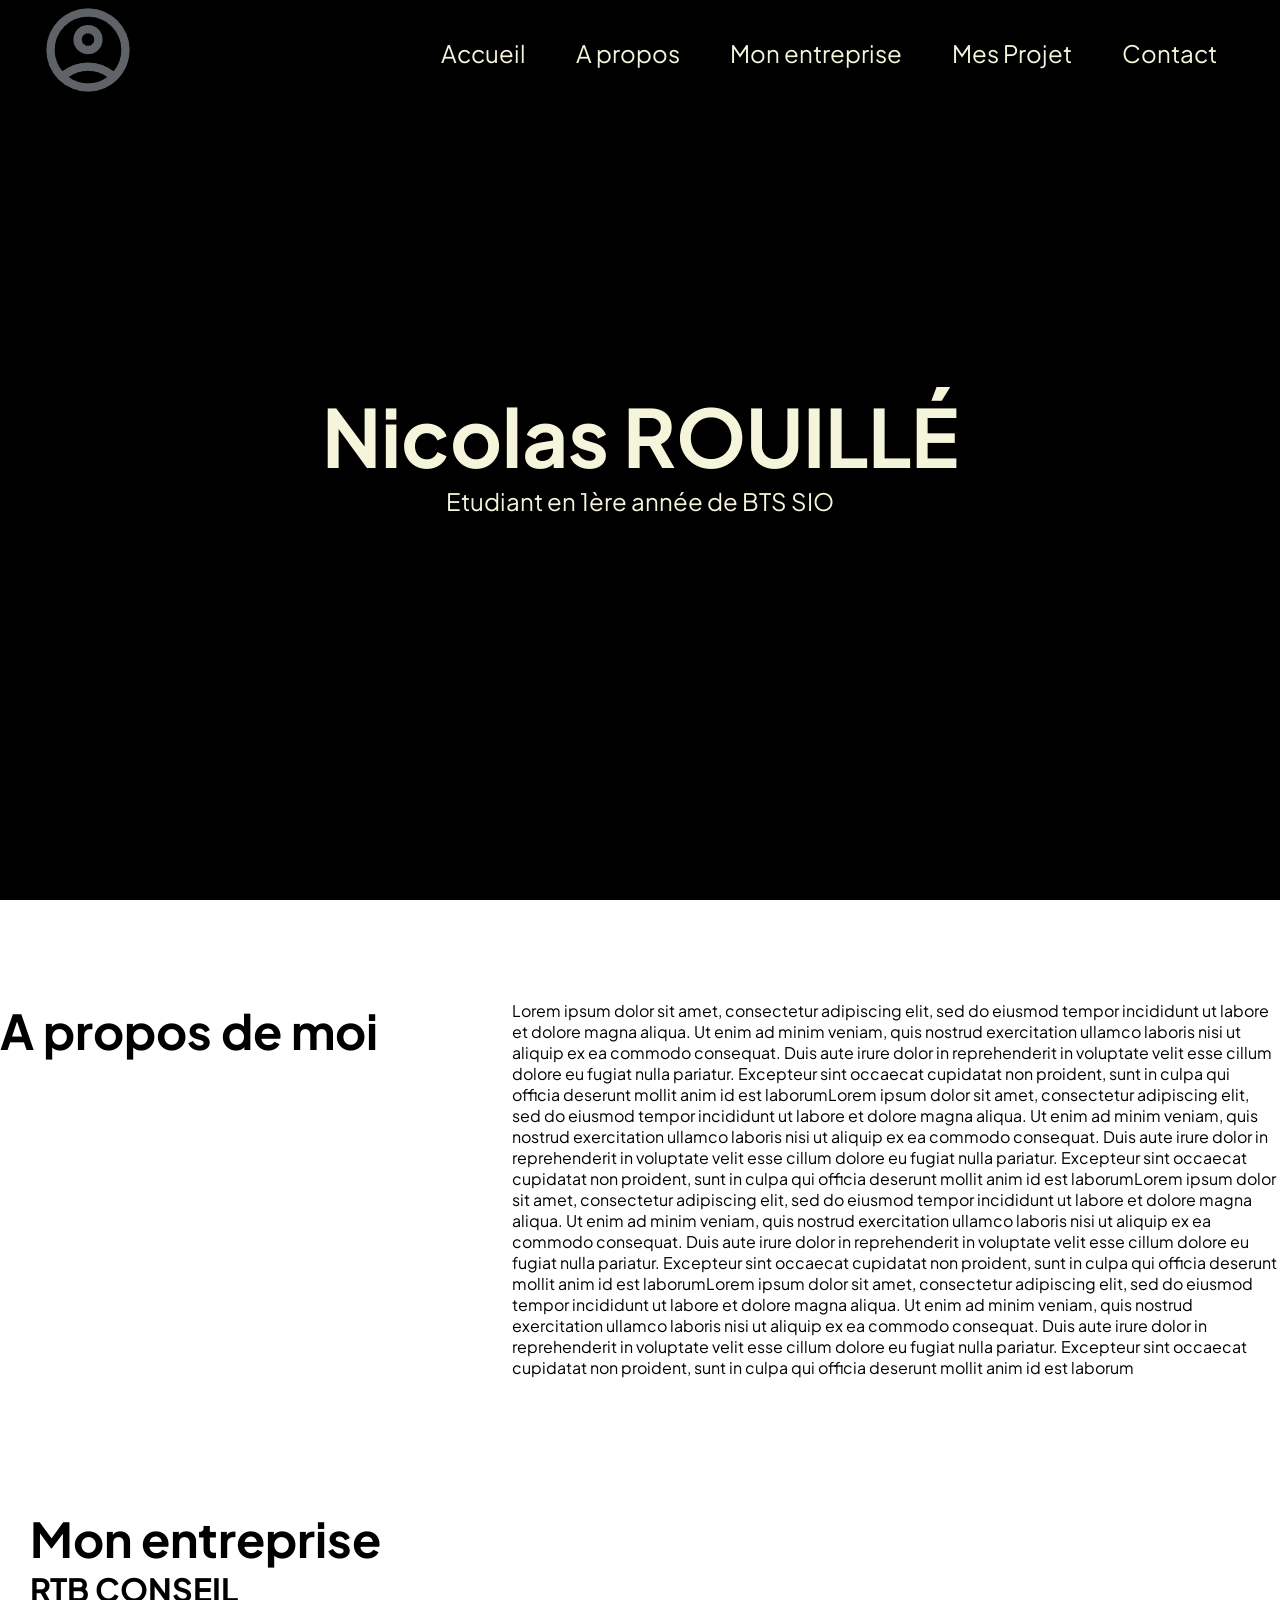
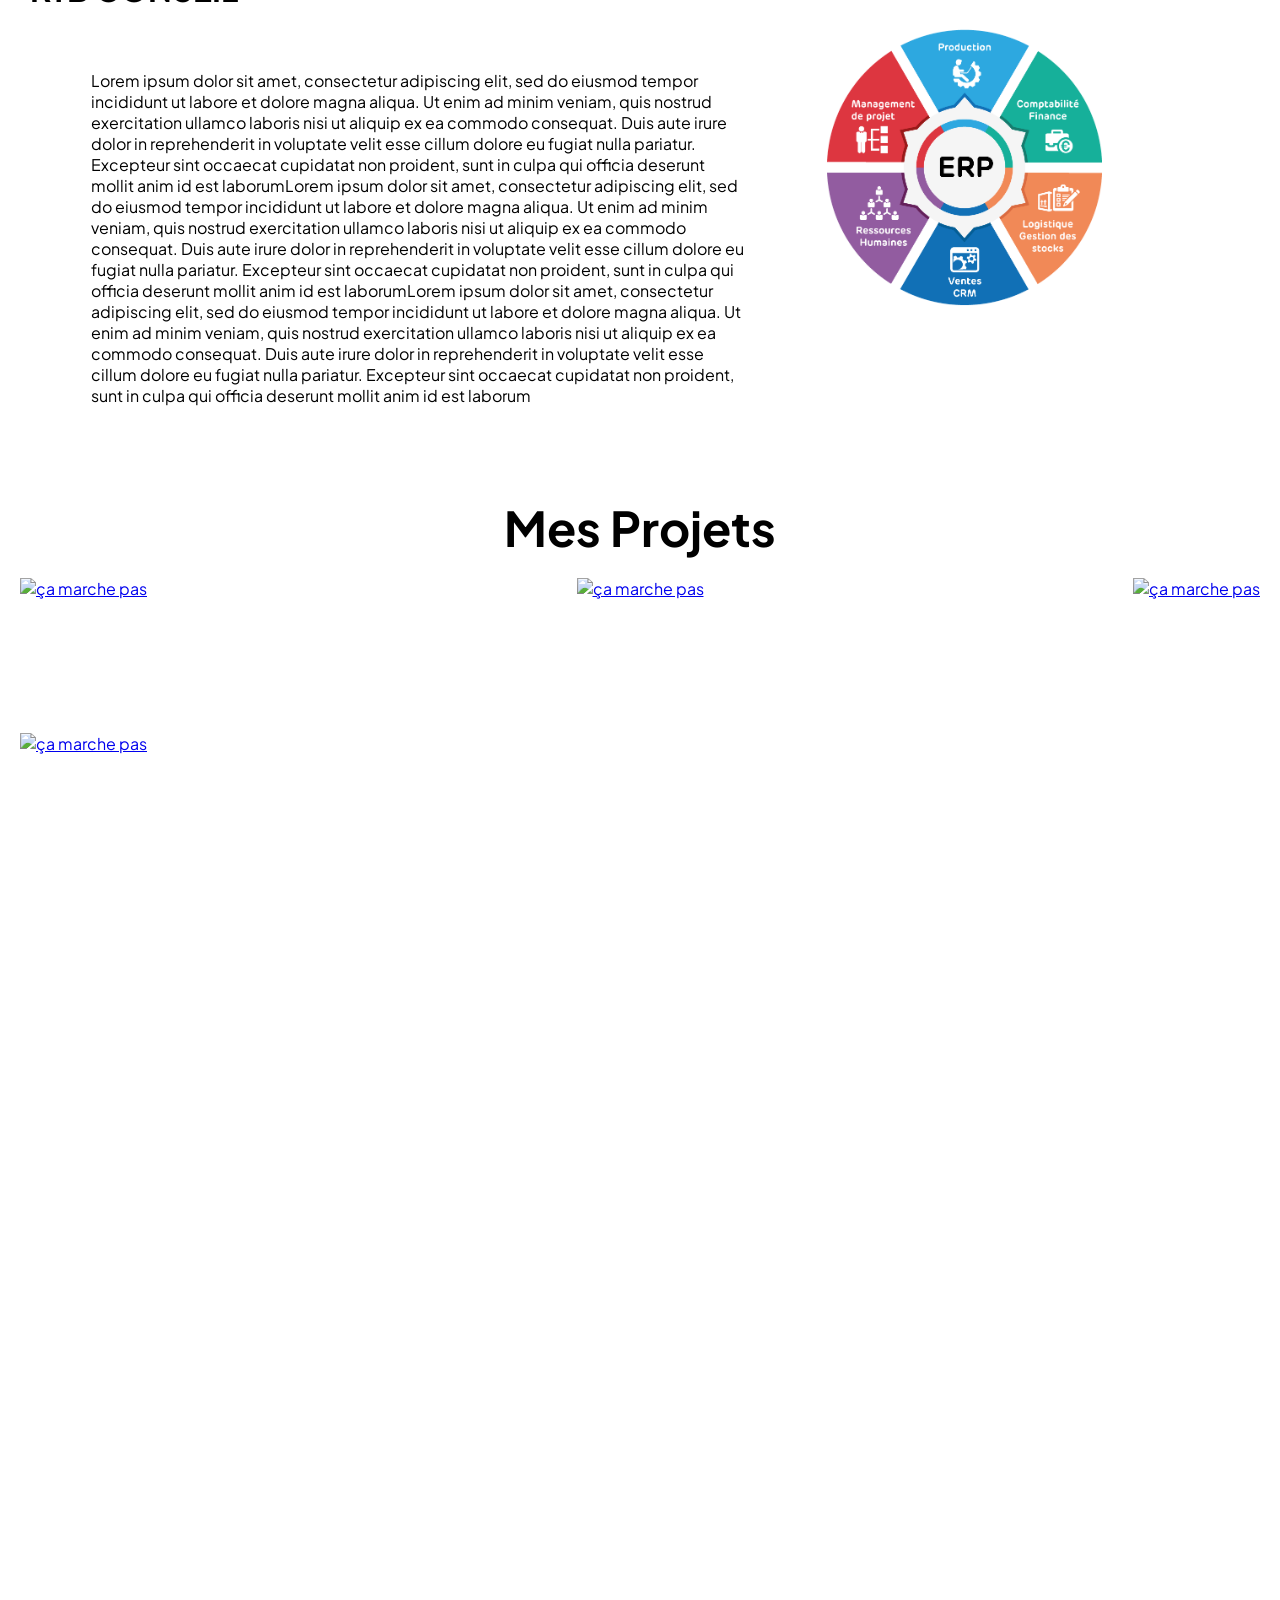
==== index.html @ 717bcce9 "import du port folio" ====
<!DOCTYPE html>
<html lang="en">
    <head>
        <meta charset="UTF-8">
        <meta name="viewport" content="width=device-width, initial-scale=1" />
        <title>Mon portfolio</title>
        <meta type="description" content="Ceci est mon PortFolio étudiant"/>
        <link rel="stylesheet" href="styles/styles.css" type="text/css">
        <script src="JS/app.js"></script>

    </head>

    <body>
        <div class="slider">
            <video src="video/background_1920x1080.mp4" autoplay loop muted class="slider-background"></video>
            <div class="slider-menu">
                <div class="flex align-center space-between">
                    <A href="/" class="menu-logo">
                        <img src="images/icon/user_icon.png" alt="logo">
                    </A>
                    <ul class="menu-items">
                        <li><a href="#">Accueil</a></li>
                        <li><a href="#propos">A propos</a></li>
                        <li><a href="#entreprise">Mon entreprise</a></li>
                        <li><a href="#projet">Mes Projet</a></li>
                        <li><a href="/">Contact</a></li>
                    </ul>
                </div>     
            </div>
            <div class="slider-content">
                <H1 id="accueil">Nicolas ROUILLÉ</H1>
                <p>Etudiant en 1ère année de BTS SIO</p>
            </div>
        </div>

        <div class="section">
            <div class="boxed">
                <div class="flex toColumn">
                    <div class="w40 wm100">
                        <h2 id="propos">A propos de moi</h2>
                    </div>
                    <div class="w60 wm100">
                        <p>Lorem ipsum dolor sit amet, consectetur adipiscing elit, sed do eiusmod tempor incididunt ut labore et dolore magna aliqua. Ut enim ad minim veniam, quis nostrud exercitation ullamco laboris nisi ut aliquip ex ea commodo consequat. Duis aute irure dolor in reprehenderit in voluptate velit esse cillum dolore eu fugiat nulla pariatur. Excepteur sint occaecat cupidatat non proident, sunt in culpa qui officia deserunt mollit anim id est laborumLorem ipsum dolor sit amet, consectetur adipiscing elit, sed do eiusmod tempor incididunt ut labore et dolore magna aliqua. Ut enim ad minim veniam, quis nostrud exercitation ullamco laboris nisi ut aliquip ex ea commodo consequat. Duis aute irure dolor in reprehenderit in voluptate velit esse cillum dolore eu fugiat nulla pariatur. Excepteur sint occaecat cupidatat non proident, sunt in culpa qui officia deserunt mollit anim id est laborumLorem ipsum dolor sit amet, consectetur adipiscing elit, sed do eiusmod tempor incididunt ut labore et dolore magna aliqua. Ut enim ad minim veniam, quis nostrud exercitation ullamco laboris nisi ut aliquip ex ea commodo consequat. Duis aute irure dolor in reprehenderit in voluptate velit esse cillum dolore eu fugiat nulla pariatur. Excepteur sint occaecat cupidatat non proident, sunt in culpa qui officia deserunt mollit anim id est laborumLorem ipsum dolor sit amet, consectetur adipiscing elit, sed do eiusmod tempor incididunt ut labore et dolore magna aliqua. Ut enim ad minim veniam, quis nostrud exercitation ullamco laboris nisi ut aliquip ex ea commodo consequat. Duis aute irure dolor in reprehenderit in voluptate velit esse cillum dolore eu fugiat nulla pariatur. Excepteur sint occaecat cupidatat non proident, sunt in culpa qui officia deserunt mollit anim id est laborum</p>

                    </div>
                </div>
            </div>
        </div>

        
        </div>
        <div class="section_2">
            <div class="boxed">
                <h2 id="entreprise">Mon entreprise</h2>
                <h3>RTB CONSEIL</h3>
                <div class="flex toColumn">
                    <div class="rtb_text wm100">
                        <p>Lorem ipsum dolor sit amet, consectetur adipiscing elit, sed do eiusmod tempor incididunt ut labore et dolore magna aliqua. Ut enim ad minim veniam, quis nostrud exercitation ullamco laboris nisi ut aliquip ex ea commodo consequat. Duis aute irure dolor in reprehenderit in voluptate velit esse cillum dolore eu fugiat nulla pariatur. Excepteur sint occaecat cupidatat non proident, sunt in culpa qui officia deserunt mollit anim id est laborumLorem ipsum dolor sit amet, consectetur adipiscing elit, sed do eiusmod tempor incididunt ut labore et dolore magna aliqua. Ut enim ad minim veniam, quis nostrud exercitation ullamco laboris nisi ut aliquip ex ea commodo consequat. Duis aute irure dolor in reprehenderit in voluptate velit esse cillum dolore eu fugiat nulla pariatur. Excepteur sint occaecat cupidatat non proident, sunt in culpa qui officia deserunt mollit anim id est laborumLorem ipsum dolor sit amet, consectetur adipiscing elit, sed do eiusmod tempor incididunt ut labore et dolore magna aliqua. Ut enim ad minim veniam, quis nostrud exercitation ullamco laboris nisi ut aliquip ex ea commodo consequat. Duis aute irure dolor in reprehenderit in voluptate velit esse cillum dolore eu fugiat nulla pariatur. Excepteur sint occaecat cupidatat non proident, sunt in culpa qui officia deserunt mollit anim id est laborum</p>
                    </div>
                    <div class="graph-erp wm100">
                        <img src="images/img/erp_graph.png" alt="les pilliers d'un erp">

                    </div>
                </div>
            </div>
        </div>
        <div class="section_3">
            <div class="boxed text-center">
                <h2 id="projet">Mes Projets</h2>
                <div class="flex wrap space-between">
                    <div class="w32 realisation wm100">
                        <a href="/portfolio/projet.html">
                            <img src="/portfolio/images/img/biblio.jpg" alt="ça marche pas">
                        </a>
                    </div>
                    <div class="w32 realisation wm100">
                        <a href="/portfolio/projet.html">
                            <img src="/portfolio/images/img/biblio.jpg" alt="ça marche pas">
                        </a>
                    </div>
                    <div class="w32 realisation wm100">
                        <a href="/portfolio/projet.html">
                            <img src="/portfolio/images/img/biblio.jpg" alt="ça marche pas">
                        </a>
                    </div>
                </div>
                <div class="w32 realisation wm100">
                    <a href="/portfolio/projet.html">
                        <img src="/portfolio/images/img/biblio.jpg" alt="ça marche pas">
                    </a>
                </div>
                </div>
            </div>
        </div>


    </body>


</html>
---- styles/styles.css ----
@import url('https://fonts.googleapis.com/css2?family=Plus+Jakarta+Sans:ital,wght@0,200..800;1,200..800&display=swap');
html {
	scroll-behavior: smooth;
}
*{
    margin:0;
    padding:0;
}

body{font-family: "Plus Jakarta Sans", sans-serif;
}

.slider{
    width: 100%;
    min-height: 100vh;
    aspect-ratio:16/9;
    background-color: black;
    position: relative;

}

.slider-background{
    width: 100%;
    height: 100%;
    object-fit: cover;
    filter: brightness(70%);
}

.slider-content{
    position: absolute;
    top: 50%;
    left: 50%;
    transform: translate(-50%,-50%);
    text-align: center;
}
.slider-menu{
    width: 100%;
    position: fixed;
    top:0;
    text-align: left;
    box-shadow: 1px 1px 25px rgba(0, 0, 0, 0.700);
    background-color: rgba(0, 0, 0, 0.400);
}
.menu-logo{
    padding-left: 3%;
}
.menu-items{
    margin-right: 3%;
    list-style: none;
    display: flex;
    align-items: center;
}
.menu-items li a{
    text-decoration: none;
    color:rgb(245,245,220) ;
    padding: 15px 25px;
    display: block;
    background-color: rgba(0, 0, 0, 0.200);
    transition:.2s ease;
}
.menu-items li a:hover{
background-color: rgba(0, 0, 0, 0.400);
}
h1{
    color: beige;
    font-size: 5rem;
}
h2{
    color: rgb(0, 0, 0);
    font-size: 3rem;
}
.p{
    font-size: 1.5rem;
}

.slider-content p{
    color: beige;
    font-size: 1.5rem;

}

.slider-menu a{
    color: beige;
    font-size: 1.5rem;
}
.section{
    padding: 100px 0;

}
.section_2{
    padding: 30px;
    background-image:url(http://localhost/portfolio/images/img/background_erp.jpeg);

}
.boxed{
    max-width: 1280px;
    height: 100%;
    margin-inline: auto;
}
.section_2 .boxed h2{
    text-align: left;
    
}
.section_2 .boxed h3{
    font-size: 2rem;
}

.section_3 .boxed h2{
    text-align: center;
    
}
.flex{
    display: flex;
}
.space-between{
    justify-content: space-between;
}

.align-center{
    align-items: center;
}

.w40{
    width: 40%;
}

.w60{
    width: 60%;
    
}

.graph-erp{
    width: 40%;
}
.rtb_text{
    width: 60%;
    padding: 5%;
}
.section_2 img{
    width: 70%;
    height: auto;
}
.realisation{
    height: auto;
    aspect-ratio: 1.1;
    padding: 20px;
}
.realisation a{
    display: block;
    width: 100%;
    height: 100%;
}
.realisation img{
    width: 100%;
    height: 100%;
    object-fit: cover;
}
@media(max-width:810px){
    .slider-menu{
        background-color: rgba(0, 0, 0, 0.700);
        z-index: 9999;
    }
    .menu-logo{
        padding-left: 0;
        text-align: center;

    }
    .menu-logo img{
        width: 50px;
        height: auto;
    }


    .menu-items li a{
        font-size: 0.8rem;
        text-align: center;
    }
    .slider-content{
        width: 90%;
    }
    H1{
        font-size: 3rem;
    }
    h2{
        font-size: 1.5rem;
    }
    .p{
        font-size: 1rem;
    }
    .toColumn{
        flex-direction: column;
        text-align: center;
    }
    .toColumn p{
        flex-direction: column;
        text-align: left;
    }  
    .wm100{
        width: 100% !important;
    }
    .section{
        padding: 50px 0;
        text-align: left;
    }
    .section h2{
        padding-bottom: 5px;
    }
    .boxed{
        max-width: 90%;
    }

    .section_2 h3{
        padding-top: 10px;
        text-align: center;
    }
        .graph-erp img{
        padding: 0;
    }
}
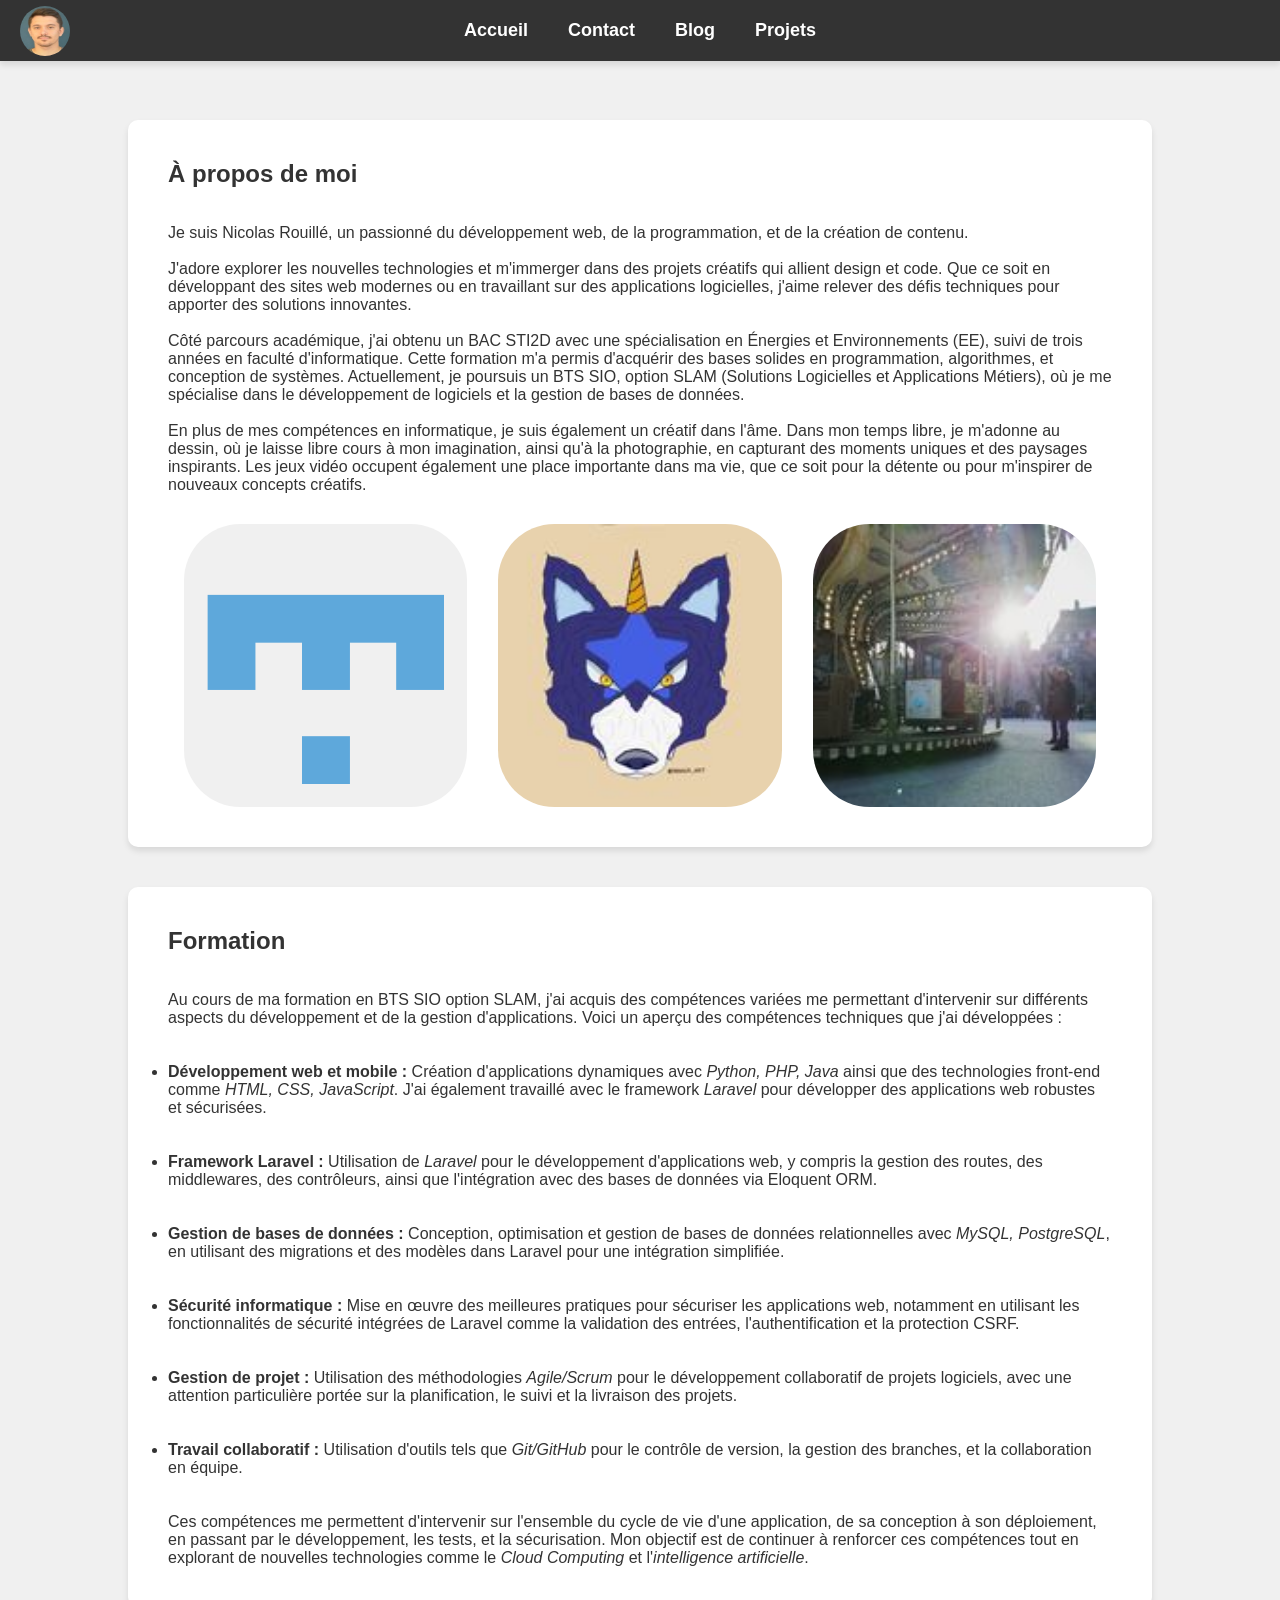
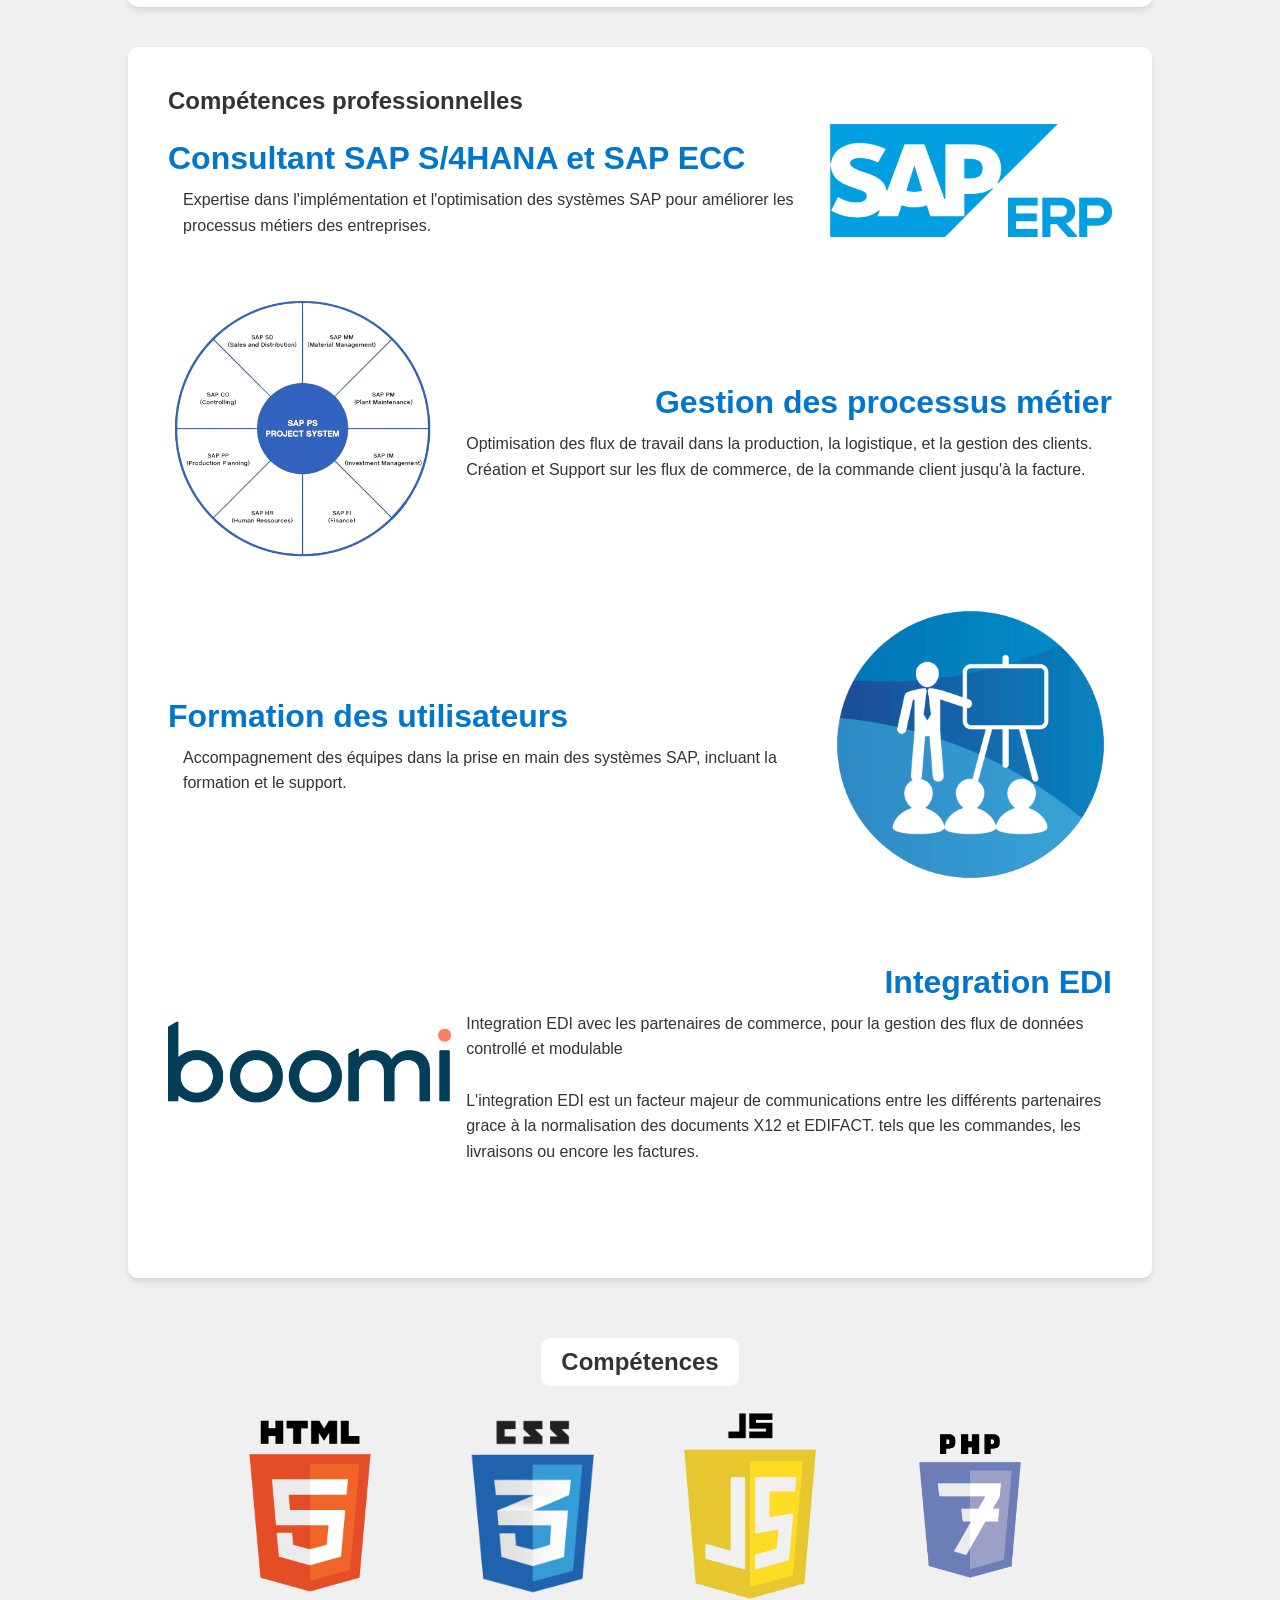
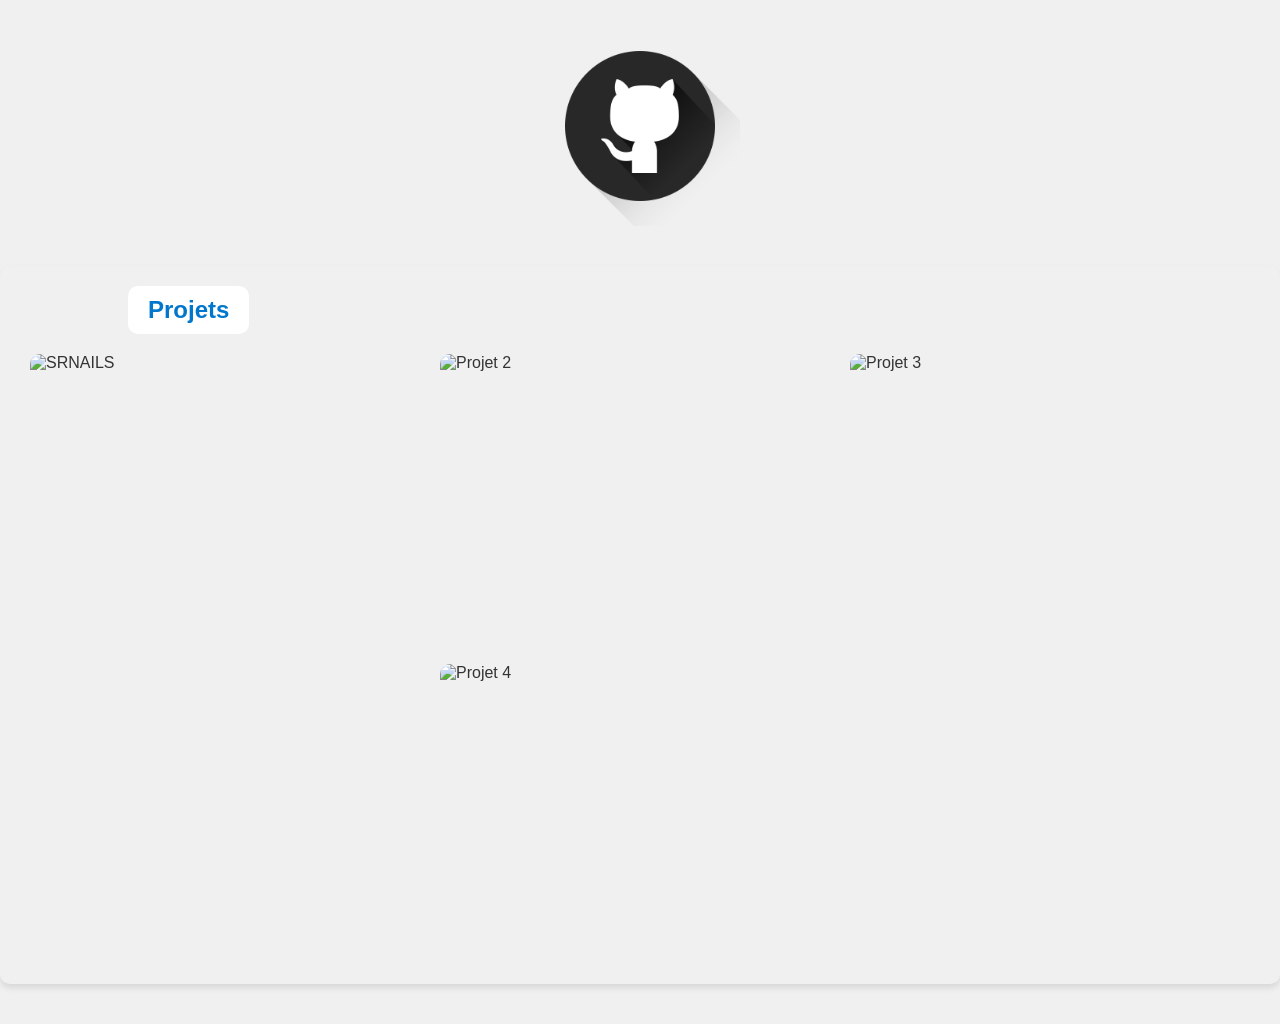
==== commit a595b89f: "rework" ====
--- a/index.html
+++ b/index.html
@@ -1,100 +1,204 @@
 <!DOCTYPE html>
-<html lang="en">
-    <head>
-        <meta charset="UTF-8">
-        <meta name="viewport" content="width=device-width, initial-scale=1" />
-        <title>Mon portfolio</title>
-        <meta type="description" content="Ceci est mon PortFolio étudiant"/>
-        <link rel="stylesheet" href="styles/styles.css" type="text/css">
-        <script src="JS/app.js"></script>
+<html lang="fr">
+<head>
+    <meta charset="UTF-8">
+    <meta name="viewport" content="width=device-width, initial-scale=1.0">
+    <title>Portfolio - Ranga</title>
+    <link rel="stylesheet" href="styles/styles.css">
+    <script src="https://cdnjs.cloudflare.com/ajax/libs/three.js/r134/three.min.js"></script>
+    <script src="js/script.js" defer></script>
+</head>
+<body>
+    <!-- En-tête avec logo et menu centré -->
+    <header>
+        <div class="logo">
+            <img src="images/logo/photo.jpg" alt="Logo">
+        </div>
+        <nav>
+            <ul>
+                <li><a href="#">Accueil</a></li>
+                <li><a href="#">Contact</a></li>
+                <li><a href="#">Blog</a></li>
+                <li><a href="#">Projets</a></li>
+            </ul>
+        </nav>
+    </header>
 
-    </head>
+    <!-- Bandeau latéral rétractable -->
+    <aside id="sidebar">
+        <ul>
+            <li><a href="#about">À propos</a></li>
+            <li><a href="#formation">Formation</a></li>
+            <li><a href="#certifications">Certifications</a></li>
+            <li><a href="#projects">Projets</a></li>
+        </ul>
+    </aside>
 
-    <body>
-        <div class="slider">
-            <video src="video/background_1920x1080.mp4" autoplay loop muted class="slider-background"></video>
-            <div class="slider-menu">
-                <div class="flex align-center space-between">
-                    <A href="/" class="menu-logo">
-                        <img src="images/icon/user_icon.png" alt="logo">
-                    </A>
-                    <ul class="menu-items">
-                        <li><a href="#">Accueil</a></li>
-                        <li><a href="#propos">A propos</a></li>
-                        <li><a href="#entreprise">Mon entreprise</a></li>
-                        <li><a href="#projet">Mes Projet</a></li>
-                        <li><a href="/">Contact</a></li>
-                    </ul>
-                </div>     
-            </div>
-            <div class="slider-content">
-                <H1 id="accueil">Nicolas ROUILLÉ</H1>
-                <p>Etudiant en 1ère année de BTS SIO</p>
-            </div>
-        </div>
+    <!-- Fond interactif -->
+    <canvas id="background"></canvas>
 
-        <div class="section">
-            <div class="boxed">
-                <div class="flex toColumn">
-                    <div class="w40 wm100">
-                        <h2 id="propos">A propos de moi</h2>
-                    </div>
-                    <div class="w60 wm100">
-                        <p>Lorem ipsum dolor sit amet, consectetur adipiscing elit, sed do eiusmod tempor incididunt ut labore et dolore magna aliqua. Ut enim ad minim veniam, quis nostrud exercitation ullamco laboris nisi ut aliquip ex ea commodo consequat. Duis aute irure dolor in reprehenderit in voluptate velit esse cillum dolore eu fugiat nulla pariatur. Excepteur sint occaecat cupidatat non proident, sunt in culpa qui officia deserunt mollit anim id est laborumLorem ipsum dolor sit amet, consectetur adipiscing elit, sed do eiusmod tempor incididunt ut labore et dolore magna aliqua. Ut enim ad minim veniam, quis nostrud exercitation ullamco laboris nisi ut aliquip ex ea commodo consequat. Duis aute irure dolor in reprehenderit in voluptate velit esse cillum dolore eu fugiat nulla pariatur. Excepteur sint occaecat cupidatat non proident, sunt in culpa qui officia deserunt mollit anim id est laborumLorem ipsum dolor sit amet, consectetur adipiscing elit, sed do eiusmod tempor incididunt ut labore et dolore magna aliqua. Ut enim ad minim veniam, quis nostrud exercitation ullamco laboris nisi ut aliquip ex ea commodo consequat. Duis aute irure dolor in reprehenderit in voluptate velit esse cillum dolore eu fugiat nulla pariatur. Excepteur sint occaecat cupidatat non proident, sunt in culpa qui officia deserunt mollit anim id est laborumLorem ipsum dolor sit amet, consectetur adipiscing elit, sed do eiusmod tempor incididunt ut labore et dolore magna aliqua. Ut enim ad minim veniam, quis nostrud exercitation ullamco laboris nisi ut aliquip ex ea commodo consequat. Duis aute irure dolor in reprehenderit in voluptate velit esse cillum dolore eu fugiat nulla pariatur. Excepteur sint occaecat cupidatat non proident, sunt in culpa qui officia deserunt mollit anim id est laborum</p>
-
-                    </div>
-                </div>
-            </div>
-        </div>
-
-        
-        </div>
-        <div class="section_2">
-            <div class="boxed">
-                <h2 id="entreprise">Mon entreprise</h2>
-                <h3>RTB CONSEIL</h3>
-                <div class="flex toColumn">
-                    <div class="rtb_text wm100">
-                        <p>Lorem ipsum dolor sit amet, consectetur adipiscing elit, sed do eiusmod tempor incididunt ut labore et dolore magna aliqua. Ut enim ad minim veniam, quis nostrud exercitation ullamco laboris nisi ut aliquip ex ea commodo consequat. Duis aute irure dolor in reprehenderit in voluptate velit esse cillum dolore eu fugiat nulla pariatur. Excepteur sint occaecat cupidatat non proident, sunt in culpa qui officia deserunt mollit anim id est laborumLorem ipsum dolor sit amet, consectetur adipiscing elit, sed do eiusmod tempor incididunt ut labore et dolore magna aliqua. Ut enim ad minim veniam, quis nostrud exercitation ullamco laboris nisi ut aliquip ex ea commodo consequat. Duis aute irure dolor in reprehenderit in voluptate velit esse cillum dolore eu fugiat nulla pariatur. Excepteur sint occaecat cupidatat non proident, sunt in culpa qui officia deserunt mollit anim id est laborumLorem ipsum dolor sit amet, consectetur adipiscing elit, sed do eiusmod tempor incididunt ut labore et dolore magna aliqua. Ut enim ad minim veniam, quis nostrud exercitation ullamco laboris nisi ut aliquip ex ea commodo consequat. Duis aute irure dolor in reprehenderit in voluptate velit esse cillum dolore eu fugiat nulla pariatur. Excepteur sint occaecat cupidatat non proident, sunt in culpa qui officia deserunt mollit anim id est laborum</p>
-                    </div>
-                    <div class="graph-erp wm100">
-                        <img src="images/img/erp_graph.png" alt="les pilliers d'un erp">
-
-                    </div>
-                </div>
-            </div>
-        </div>
-        <div class="section_3">
-            <div class="boxed text-center">
-                <h2 id="projet">Mes Projets</h2>
-                <div class="flex wrap space-between">
-                    <div class="w32 realisation wm100">
-                        <a href="/portfolio/projet.html">
-                            <img src="/portfolio/images/img/biblio.jpg" alt="ça marche pas">
-                        </a>
-                    </div>
-                    <div class="w32 realisation wm100">
-                        <a href="/portfolio/projet.html">
-                            <img src="/portfolio/images/img/biblio.jpg" alt="ça marche pas">
-                        </a>
-                    </div>
-                    <div class="w32 realisation wm100">
-                        <a href="/portfolio/projet.html">
-                            <img src="/portfolio/images/img/biblio.jpg" alt="ça marche pas">
-                        </a>
-                    </div>
-                </div>
-                <div class="w32 realisation wm100">
-                    <a href="/portfolio/projet.html">
-                        <img src="/portfolio/images/img/biblio.jpg" alt="ça marche pas">
-                    </a>
-                </div>
-                </div>
-            </div>
-        </div>
-
-
-    </body>
-
-
-</html>+    <!-- Sections de contenu -->
+    <main>
+        <section id="about">
+            <h2>À propos de moi</h2>
+            <p><br><br>
+                Je suis Nicolas Rouillé, un passionné du développement web, de la programmation, et de la création de contenu.<br><br>
+                J'adore explorer les nouvelles technologies et m'immerger dans des projets créatifs qui allient design et code. Que ce soit en développant des sites web modernes ou en travaillant sur des applications logicielles, j'aime relever des défis techniques pour apporter des solutions innovantes.<br><br>
+                Côté parcours académique, j'ai obtenu un BAC STI2D avec une spécialisation en Énergies et Environnements (EE), suivi de trois années en faculté d'informatique. Cette formation m'a permis d'acquérir des bases solides en programmation, algorithmes, et conception de systèmes. Actuellement, je poursuis un BTS SIO, option SLAM (Solutions Logicielles et Applications Métiers), où je me spécialise dans le développement de logiciels et la gestion de bases de données.<br><br>
+                En plus de mes compétences en informatique, je suis également un créatif dans l'âme. Dans mon temps libre, je m'adonne au dessin, où je laisse libre cours à mon imagination, ainsi qu'à la photographie, en capturant des moments uniques et des paysages inspirants. Les jeux vidéo occupent également une place importante dans ma vie, que ce soit pour la détente ou pour m'inspirer de nouveaux concepts créatifs.
+                
+            </p>
+        
+            <!-- Blocs d'images avec effets de flou -->
+            <div class="image-links">
+                <!-- Bloc GitHub -->
+                <a href="https://github.com/RangaTpst" target="_blank" class="image-block">
+                    <img src="images/logo/github.png" alt="GitHub">
+                    <div class="overlay">GitHub</div>
+                </a>
+                <!-- Bloc Dessin -->
+                <a href="https://www.instagram.com/ranga_art/" target="_blank" class="image-block">
+                    <img src="images/logo/ranga_art.jpg" alt="Dessin">
+                    <div class="overlay">Dessin</div>
+                </a>
+                <!-- Bloc Photo -->
+                <a href="https://www.instagram.com/rangaphotographe/" target="_blank" class="image-block">
+                    <img src="images/logo/ranga_photo.jpg" alt="Photo">
+                    <div class="overlay">Photo</div>
+                </a>
+            </div>
+        </section>
+            
+        </section>
+        <section id="formation">
+            <h2>Formation</h2>
+            <p><br><br>
+                Au cours de ma formation en BTS SIO option SLAM, j'ai acquis des compétences variées me permettant d'intervenir sur différents aspects du développement et de la gestion d'applications. Voici un aperçu des compétences techniques que j'ai développées :
+            </p>
+            <br><br>
+            <ul>
+                <li><strong>Développement web et mobile :</strong> Création d'applications dynamiques avec <em>Python, PHP, Java</em> ainsi que des technologies front-end comme <em>HTML, CSS, JavaScript</em>. J'ai également travaillé avec le framework <em>Laravel</em> pour développer des applications web robustes et sécurisées.</li><br><br>
+                <li><strong>Framework Laravel :</strong> Utilisation de <em>Laravel</em> pour le développement d'applications web, y compris la gestion des routes, des middlewares, des contrôleurs, ainsi que l'intégration avec des bases de données via Eloquent ORM.</li><br><br>
+                <li><strong>Gestion de bases de données :</strong> Conception, optimisation et gestion de bases de données relationnelles avec <em>MySQL, PostgreSQL</em>, en utilisant des migrations et des modèles dans Laravel pour une intégration simplifiée.</li><br><br>
+                <li><strong>Sécurité informatique :</strong> Mise en œuvre des meilleures pratiques pour sécuriser les applications web, notamment en utilisant les fonctionnalités de sécurité intégrées de Laravel comme la validation des entrées, l'authentification et la protection CSRF.</li><br><br>
+                <li><strong>Gestion de projet :</strong> Utilisation des méthodologies <em>Agile/Scrum</em> pour le développement collaboratif de projets logiciels, avec une attention particulière portée sur la planification, le suivi et la livraison des projets.</li><br><br>
+                <li><strong>Travail collaboratif :</strong> Utilisation d'outils tels que <em>Git/GitHub</em> pour le contrôle de version, la gestion des branches, et la collaboration en équipe.</li><br><br>
+            </ul>
+            
+            <p>
+                Ces compétences me permettent d'intervenir sur l'ensemble du cycle de vie d'une application, de sa conception à son déploiement, en passant par le développement, les tests, et la sécurisation. Mon objectif est de continuer à renforcer ces compétences tout en explorant de nouvelles technologies comme le <em>Cloud Computing</em> et l'<em>intelligence artificielle</em>.
+            </p>
+        </section>
+        <section id="skills">
+            <h2>Compétences professionnelles</h2>
+            <div class="skills-item">
+                <!-- Texte à gauche, image à droite -->
+                <div class="text">
+                    <h3>Consultant SAP S/4HANA et SAP ECC</h3>
+                    <p>Expertise dans l'implémentation et l'optimisation des systèmes SAP pour améliorer les processus métiers des entreprises.</p>
+                </div>
+                <div class="image">
+                    <img src="images/img/SAP_ERP.png" alt="SAP">
+                </div>
+            </div>
+            
+            <div class="skills-item reverse">
+                <!-- Texte à droite, image à gauche -->
+                <div class="text">
+                    <h3>Gestion des processus métier</h3>
+                    <p>Optimisation des flux de travail dans la production, la logistique, et la gestion des clients. Création et Support sur les flux de commerce, de la commande client jusqu'à la facture.</p>
+                </div>
+                <div class="image">
+                    <img src="images/img/SAP_MODULE.png" alt="Gestion de Projet">
+                </div>
+            </div>
+            
+            <div class="skills-item">
+                <!-- Texte à gauche, image à droite -->
+                <div class="text">
+                    <h3>Formation des utilisateurs</h3>
+                    <p>Accompagnement des équipes dans la prise en main des systèmes SAP, incluant la formation et le support.</p>
+                </div>
+                <div class="image">
+                    <img src="images/img/training_sap.png" alt="Formation SAP">
+                </div>
+            </div>
+            <div class="skills-item reverse">
+                <!-- Texte à droite, image à gauche -->
+                <div class="text">
+                    <h3>Integration EDI</h3>
+                    <p>Integration EDI avec les partenaires de commerce, pour la gestion des flux de données controllé et modulable <br><br>
+                    L'integration EDI est un facteur majeur de communications entre les différents partenaires grace à la normalisation des documents X12 et EDIFACT. tels que les commandes, les livraisons ou encore les factures. </p>
+                </div>
+                <div class="image">
+                    <img src="images/img/Boomi-01.png" alt="BOOMI_Logo">
+                </div>
+            </div>
+        </section>
+        
+        
+        <section id="certifications">
+            <div class="certification-header">
+                <h2>Compétences</h2>
+            </div>
+            <div class="certification-gallery">
+                <!-- Icône 1 -->
+                <div class="certification-item">
+                    <img src="images/logo/logo_html_couleur.png" alt="HTML">
+                    <div class="overlay">HTML</div>
+                </div>
+                <!-- Icône 2 -->
+                <div class="certification-item">
+                    <img src="images/logo/logo_css_couleur.png" alt="CSS">
+                    <div class="overlay">CSS</div>
+                </div>
+                <!-- Icône 3 -->
+                <div class="certification-item">
+                    <img src="images/logo/logo_js_couleur.png" alt="JS">
+                    <div class="overlay">JavaScript</div>
+                </div>
+                <!-- Icône 4 -->
+                <div class="certification-item">
+                    <img src="images/logo/logo_PHP_Couleur.png" alt="PHP">
+                    <div class="overlay">PHP</div>
+                </div>
+                <!-- Icône 5 -->
+                <div class="certification-item">
+                    <img src="images/logo/githublogo.png" alt="Github">
+                    <div class="overlay">Github</div>
+                </div>
+            </div>
+        </section>
+        
+        
+        <section id="projects">
+            <div class="project-header">
+                <h2>Projets</h2>
+            </div>
+            <div class="project-gallery">
+                <!-- Projet 1 -->
+                <div class="project-item">
+                    <img src="images/img/biblio.jpg" alt="SRNAILS">
+                    <div class="overlay">SRnails</div>
+                </div>
+                <!-- Projet 2 -->
+                <div class="project-item">
+                    <img src="images/img/biblio.jpg" alt="Projet 2">
+                    <div class="overlay">Projet 2 - Application Mobile</div>
+                </div>
+                <!-- Projet 3 -->
+                <div class="project-item">
+                    <img src="images/img/biblio.jpg" alt="Projet 3">
+                    <div class="overlay">Projet 3 - Dashboard</div>
+                </div>
+                <!-- Projet 4 -->
+                <div class="project-item">
+                    <img src="images/img/biblio.jpg" alt="Projet 4">
+                    <div class="overlay">Projet 4 - E-commerce</div>
+                </div>
+            </div>
+        </section>
+        
+    </main>
+</body>
+</html>
--- a/styles/styles.css
+++ b/styles/styles.css
@@ -1,219 +1,385 @@
-@import url('https://fonts.googleapis.com/css2?family=Plus+Jakarta+Sans:ital,wght@0,200..800;1,200..800&display=swap');
 html {
-	scroll-behavior: smooth;
-}
-*{
-    margin:0;
-    padding:0;
-}
-
-body{font-family: "Plus Jakarta Sans", sans-serif;
-}
-
-.slider{
+    scroll-behavior: smooth;
+}
+
+* {
+    margin: 0;
+    padding: 0;
+    box-sizing: border-box;
+}
+
+body {
+    font-family: 'Arial', sans-serif;
+    overflow-x: hidden;
+    background-color: #f0f0f0;
+    color: #333;
+}
+
+/* En-tête amélioré */
+header {
+    position: fixed;
+    top: 0;
+    left: 0;
     width: 100%;
-    min-height: 100vh;
-    aspect-ratio:16/9;
-    background-color: black;
+    background-color: #333;
+    color: #fff;
+    padding: 20px 40px; /* Plus d'espace pour un effet plus grand */
+    z-index: 1000;
+    display: flex;
+    align-items: center;
+    justify-content: center;
+    box-shadow: 0 4px 6px rgba(0, 0, 0, 0.1);
+}
+
+/* Logo à gauche */
+header .logo {
+    position: absolute;
+    left: 20px;
+    display: flex;
+    align-items: center;
+}
+
+header .logo img {
+    width: 50px;
+    height: 50px;
+    border-radius: 50%;
+    margin-right: 10px;
+}
+
+/* Menu de navigation centré */
+header nav {
+    display: flex;
+    align-items: center;
+    justify-content: center;
+}
+
+header nav ul {
+    display: flex;
+    list-style: none;
+    padding: 0;
+    margin: 0;
+}
+
+header nav ul li {
+    margin: 0 20px;
+}
+
+header nav ul li a {
+    text-decoration: none;
+    color: #fff;
+    font-weight: bold;
+    transition: color 0.3s;
+    font-size: 18px;
+}
+
+header nav ul li a:hover {
+    color: #00ffcc;
+}
+
+/* Bandeau latéral invisible par défaut */
+#sidebar {
+    position: fixed;
+    top: 0;
+    left: -220px;
+    width: 200px;
+    height: 100%;
+    background-color: #444;
+    overflow-y: auto;
+    transition: left 0.3s ease;
+    z-index: 1001;
+}
+
+#sidebar.open {
+    left: 0;
+}
+
+#sidebar ul {
+    list-style: none;
+    padding: 20px;
+}
+
+#sidebar ul li {
+    margin-bottom: 15px;
+}
+
+#sidebar ul li a {
+    text-decoration: none;
+    color: #fff;
+    display: block;
+    padding: 10px;
+}
+
+canvas#background {
+    position: fixed;
+    top: 0;
+    left: 0;
+    width: 100vw;
+    height: 100vh;
+    z-index: -1;
+}
+
+/* Conteneur principal */
+main {
+    padding-top: 120px;
+    margin: 0 auto;
+    width: 80%;
+    max-width: 5000px;
+}
+
+section {
+    margin-bottom: 40px;
+    padding: 40px;
+    background-color: #fff;
+    border-radius: 10px;
+    box-shadow: 0 4px 6px rgba(0, 0, 0, 0.1);
+    scroll-margin-top: 100px;
+}
+
+#skills {
+    margin-bottom: 60px;
+    padding: 40px;
+    background-color: #ffffff;
+    border-radius: 10px;
+    box-shadow: 0 4px 6px rgba(0, 0, 0, 0.1);
+}
+
+.skills-item {
+    display: flex;
+    align-items: center;
+    justify-content: space-between;
+    margin-bottom: 30px;
+    
+    ;
+}
+
+.skills-item.reverse {
+    flex-direction: row-reverse;
+    text-align: right;
+}
+
+.text {
+    width: 70%;
+}
+
+.text h3 {
+    color: #0077cc;
+    margin-bottom: 10px;
+    font-size:xx-large;
+}
+
+.text p {
+    line-height: 1.6;
+    text-align: left;
+    padding-left: 15px;
+}
+
+.image {
+    width: 30%;
+    text-align: center;
+    justify-content: space-around
+}
+
+.image img {
+    width: 100%;
+    height: auto;
+    border-radius: 10px;
+    transition: transform 0.3s ease;
+}
+
+.image img:hover {
+    transform: scale(1.05);
+}
+
+
+/* Section "À propos" */
+#about-me {
+    margin-bottom: 40px;
+    padding: 40px;
+    background-color: #fff;
+    border-radius: 15px;
+    box-shadow: 0 4px 6px rgba(0, 0, 0, 0.1);
+}
+
+.image-links {
+    display: flex;
+    justify-content: space-around;
+    margin-top: 30px;
+    
+}
+
+.image-block {
     position: relative;
-
-}
-
-.slider-background{
+    width: 30%;
+    max-width: 300px;
+    border-radius: 10px;
+    overflow: hidden;
+    cursor: pointer;
+    transition: transform 0.3s ease;
+    border-radius: 20%;
+}
+
+.image-block:hover {
+    transform: translateY(-5px);
+}
+
+.image-block img {
+    width: 100%;
+    height: auto;
+    display: block;
+    transition: filter 0.3s ease;
+    object-fit: cover;
+}
+
+.image-block:hover img {
+    filter: blur(4px);
+}
+
+.overlay {
+    position: absolute;
+    top: 50%;
+    left: 50%;
+    transform: translate(-50%, -50%);
+    color: #fff;
+    font-size: 24px;
+    font-weight: bold;
+    opacity: 0;
+    transition: opacity 0.3s ease;
+}
+
+.image-block:hover .overlay {
+    opacity: 1;
+}
+
+
+/* Section Certifications */
+#certifications {
+    margin-bottom: 40px;
+    padding: 0;
+    text-align: center;
+    background: none;
+    box-shadow: none;
+}
+
+.certification-header {
+    display: inline-block;
+    background-color: #fff;
+    padding: 10px 20px;
+    border-radius: 10px;
+    margin-bottom: 20px;
+}
+
+.certification-gallery {
+    display: flex;
+    gap: 20px;
+    justify-content: center;
+    align-items: center;
+    flex-wrap:wrap; /* Empêche le retour à la ligne */
+    overflow-x: auto; /* Permet le défilement horizontal si nécessaire */
+}
+
+.certification-item {
+    position: relative;
+    width: 200px; /* Taille uniforme */
+    height: 200px;
+    flex-shrink: 0; /* Empêche la réduction des éléments */
+    overflow: hidden;
+    border-radius: 10px;
+    cursor: pointer;
+    transition: transform 0.3s ease;
+}
+
+.certification-item img {
+    width: 200px;
+    height: 200px;
+    object-fit: contain; /* S'assure que l'image s'adapte sans déformation */
+    transition: filter 0.3s ease;
+}
+
+.certification-item:hover img {
+    filter: blur(2px);
+    filter: brightness(50%);
+}
+
+.overlay {
+    position: absolute;
+    top: 50%;
+    left: 50%;
+    transform: translate(-50%, -50%);
+    color: #fff;
+    font-size: 14px;
+    font-weight: bold;
+    text-align: center;
+    opacity: 0;
+    transition: opacity 0.3s ease;
+}
+
+.certification-item:hover .overlay {
+    opacity: 1;
+}
+
+
+/* Section Projets */
+/* Section Projets spécifique */
+#projects {
+    width: 100vw; /* Utilise toute la largeur de la fenêtre */
+    margin-left: calc(-50vw + 50%); /* Aligne la section au centre tout en occupant 100vw */
+    margin-bottom: 40px;
+    padding: 20px 0;
+    background: none;
+}
+
+.project-header {
+    background-color: #fff;
+    padding: 10px 20px;
+    border-radius: 10px;
+    margin-bottom: 20px;
+    margin-left:10%;
+    color: #0077cc;
+    width: fit-content;
+}
+
+.project-gallery {
+    display: flex;
+    flex-wrap: wrap;
+    gap: 10px;
+    justify-content: center;
+}
+
+.project-item {
+    position: relative;
+    width: 400px;
+    height: 300px;
+    overflow: hidden;
+    border-radius: 10px;
+    cursor: pointer;
+    transition: transform 0.3s ease, filter 0.3s ease;
+}
+
+.project-item img {
     width: 100%;
     height: 100%;
     object-fit: cover;
+    transition: filter 0.3s ease;
+}
+
+.project-item:hover img {
     filter: brightness(70%);
-}
-
-.slider-content{
+    transform: scale(1.05);
+}
+
+.project-item .overlay {
     position: absolute;
     top: 50%;
     left: 50%;
-    transform: translate(-50%,-50%);
+    transform: translate(-50%, -50%);
+    color: #fff;
+    font-size: 14px;
+    font-weight: bold;
     text-align: center;
-}
-.slider-menu{
-    width: 100%;
-    position: fixed;
-    top:0;
-    text-align: left;
-    box-shadow: 1px 1px 25px rgba(0, 0, 0, 0.700);
-    background-color: rgba(0, 0, 0, 0.400);
-}
-.menu-logo{
-    padding-left: 3%;
-}
-.menu-items{
-    margin-right: 3%;
-    list-style: none;
-    display: flex;
-    align-items: center;
-}
-.menu-items li a{
-    text-decoration: none;
-    color:rgb(245,245,220) ;
-    padding: 15px 25px;
-    display: block;
-    background-color: rgba(0, 0, 0, 0.200);
-    transition:.2s ease;
-}
-.menu-items li a:hover{
-background-color: rgba(0, 0, 0, 0.400);
-}
-h1{
-    color: beige;
-    font-size: 5rem;
-}
-h2{
-    color: rgb(0, 0, 0);
-    font-size: 3rem;
-}
-.p{
-    font-size: 1.5rem;
-}
-
-.slider-content p{
-    color: beige;
-    font-size: 1.5rem;
-
-}
-
-.slider-menu a{
-    color: beige;
-    font-size: 1.5rem;
-}
-.section{
-    padding: 100px 0;
-
-}
-.section_2{
-    padding: 30px;
-    background-image:url(http://localhost/portfolio/images/img/background_erp.jpeg);
-
-}
-.boxed{
-    max-width: 1280px;
-    height: 100%;
-    margin-inline: auto;
-}
-.section_2 .boxed h2{
-    text-align: left;
-    
-}
-.section_2 .boxed h3{
-    font-size: 2rem;
-}
-
-.section_3 .boxed h2{
-    text-align: center;
-    
-}
-.flex{
-    display: flex;
-}
-.space-between{
-    justify-content: space-between;
-}
-
-.align-center{
-    align-items: center;
-}
-
-.w40{
-    width: 40%;
-}
-
-.w60{
-    width: 60%;
-    
-}
-
-.graph-erp{
-    width: 40%;
-}
-.rtb_text{
-    width: 60%;
-    padding: 5%;
-}
-.section_2 img{
-    width: 70%;
-    height: auto;
-}
-.realisation{
-    height: auto;
-    aspect-ratio: 1.1;
-    padding: 20px;
-}
-.realisation a{
-    display: block;
-    width: 100%;
-    height: 100%;
-}
-.realisation img{
-    width: 100%;
-    height: 100%;
-    object-fit: cover;
-}
-@media(max-width:810px){
-    .slider-menu{
-        background-color: rgba(0, 0, 0, 0.700);
-        z-index: 9999;
-    }
-    .menu-logo{
-        padding-left: 0;
-        text-align: center;
-
-    }
-    .menu-logo img{
-        width: 50px;
-        height: auto;
-    }
-
-
-    .menu-items li a{
-        font-size: 0.8rem;
-        text-align: center;
-    }
-    .slider-content{
-        width: 90%;
-    }
-    H1{
-        font-size: 3rem;
-    }
-    h2{
-        font-size: 1.5rem;
-    }
-    .p{
-        font-size: 1rem;
-    }
-    .toColumn{
-        flex-direction: column;
-        text-align: center;
-    }
-    .toColumn p{
-        flex-direction: column;
-        text-align: left;
-    }  
-    .wm100{
-        width: 100% !important;
-    }
-    .section{
-        padding: 50px 0;
-        text-align: left;
-    }
-    .section h2{
-        padding-bottom: 5px;
-    }
-    .boxed{
-        max-width: 90%;
-    }
-
-    .section_2 h3{
-        padding-top: 10px;
-        text-align: center;
-    }
-        .graph-erp img{
-        padding: 0;
-    }
+    opacity: 0;
+    transition: opacity 0.3s ease;
+}
+
+.project-item:hover .overlay {
+    opacity: 1;
 }
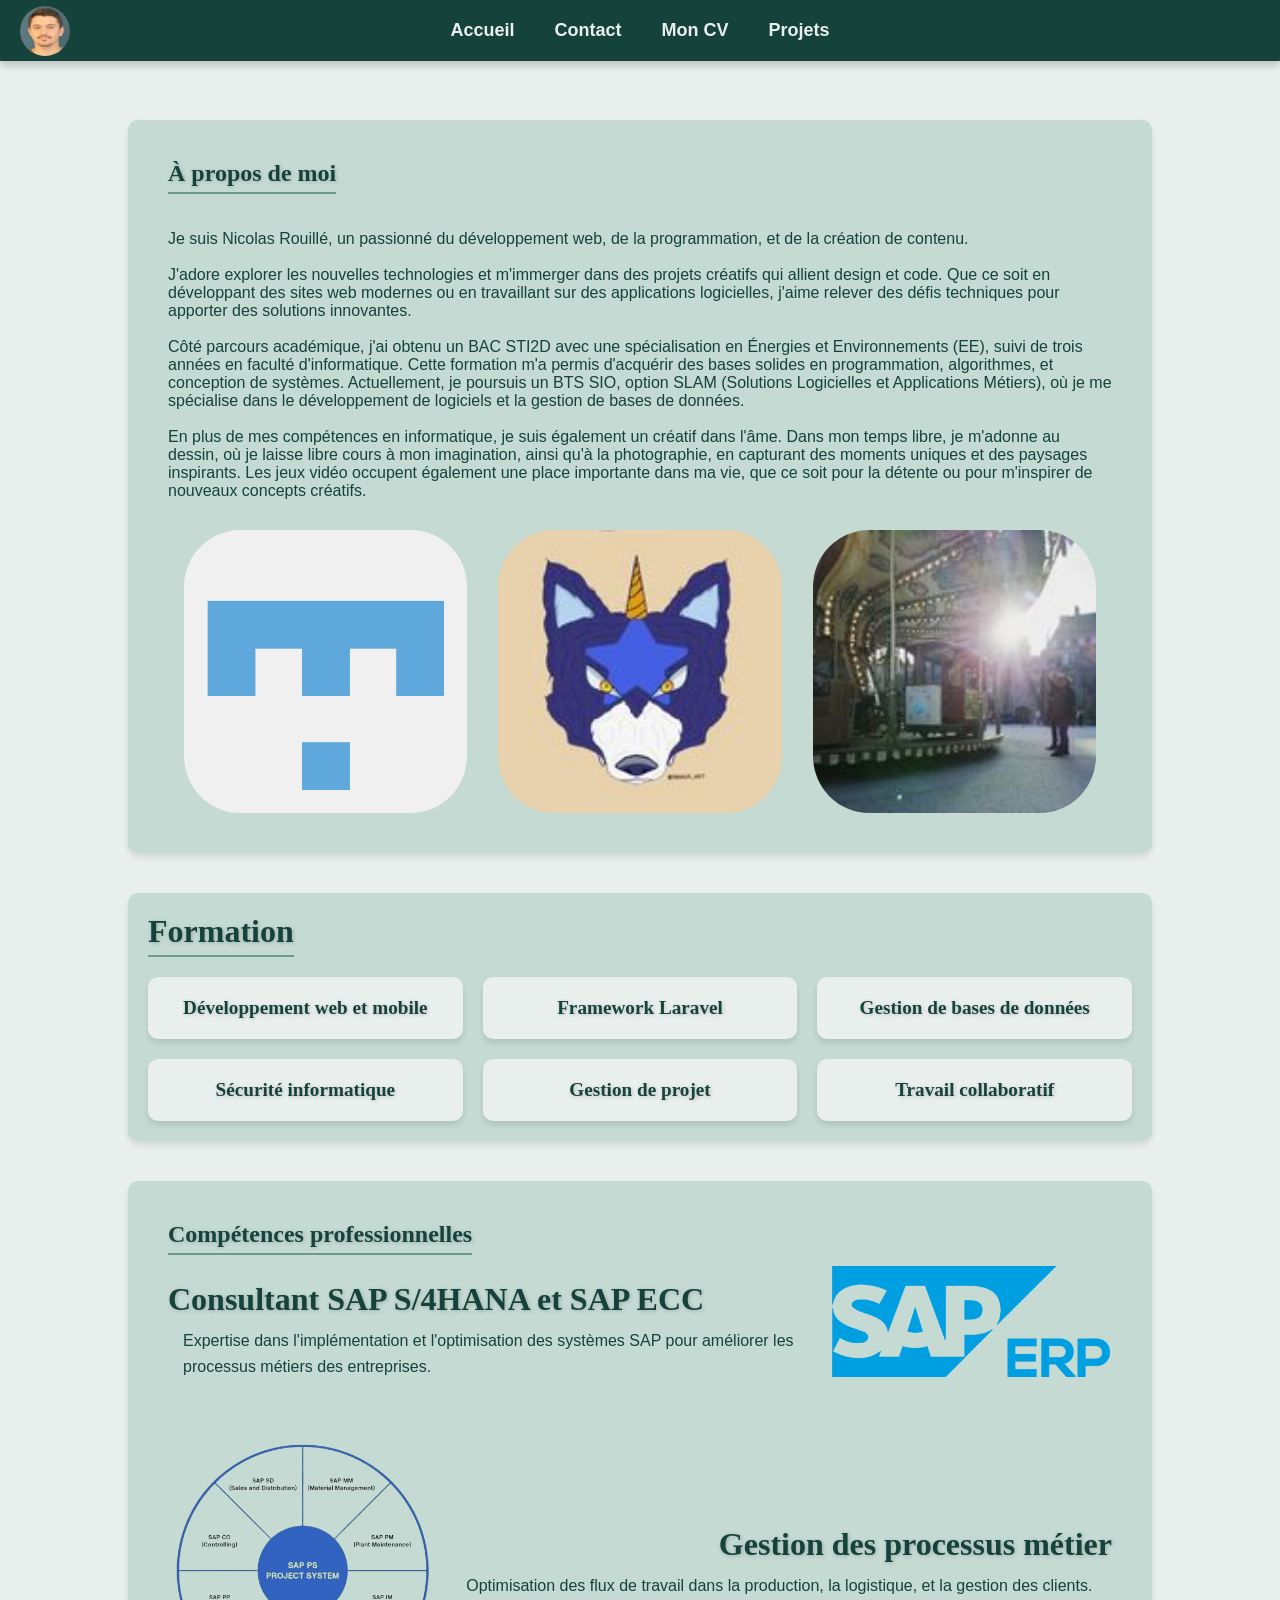
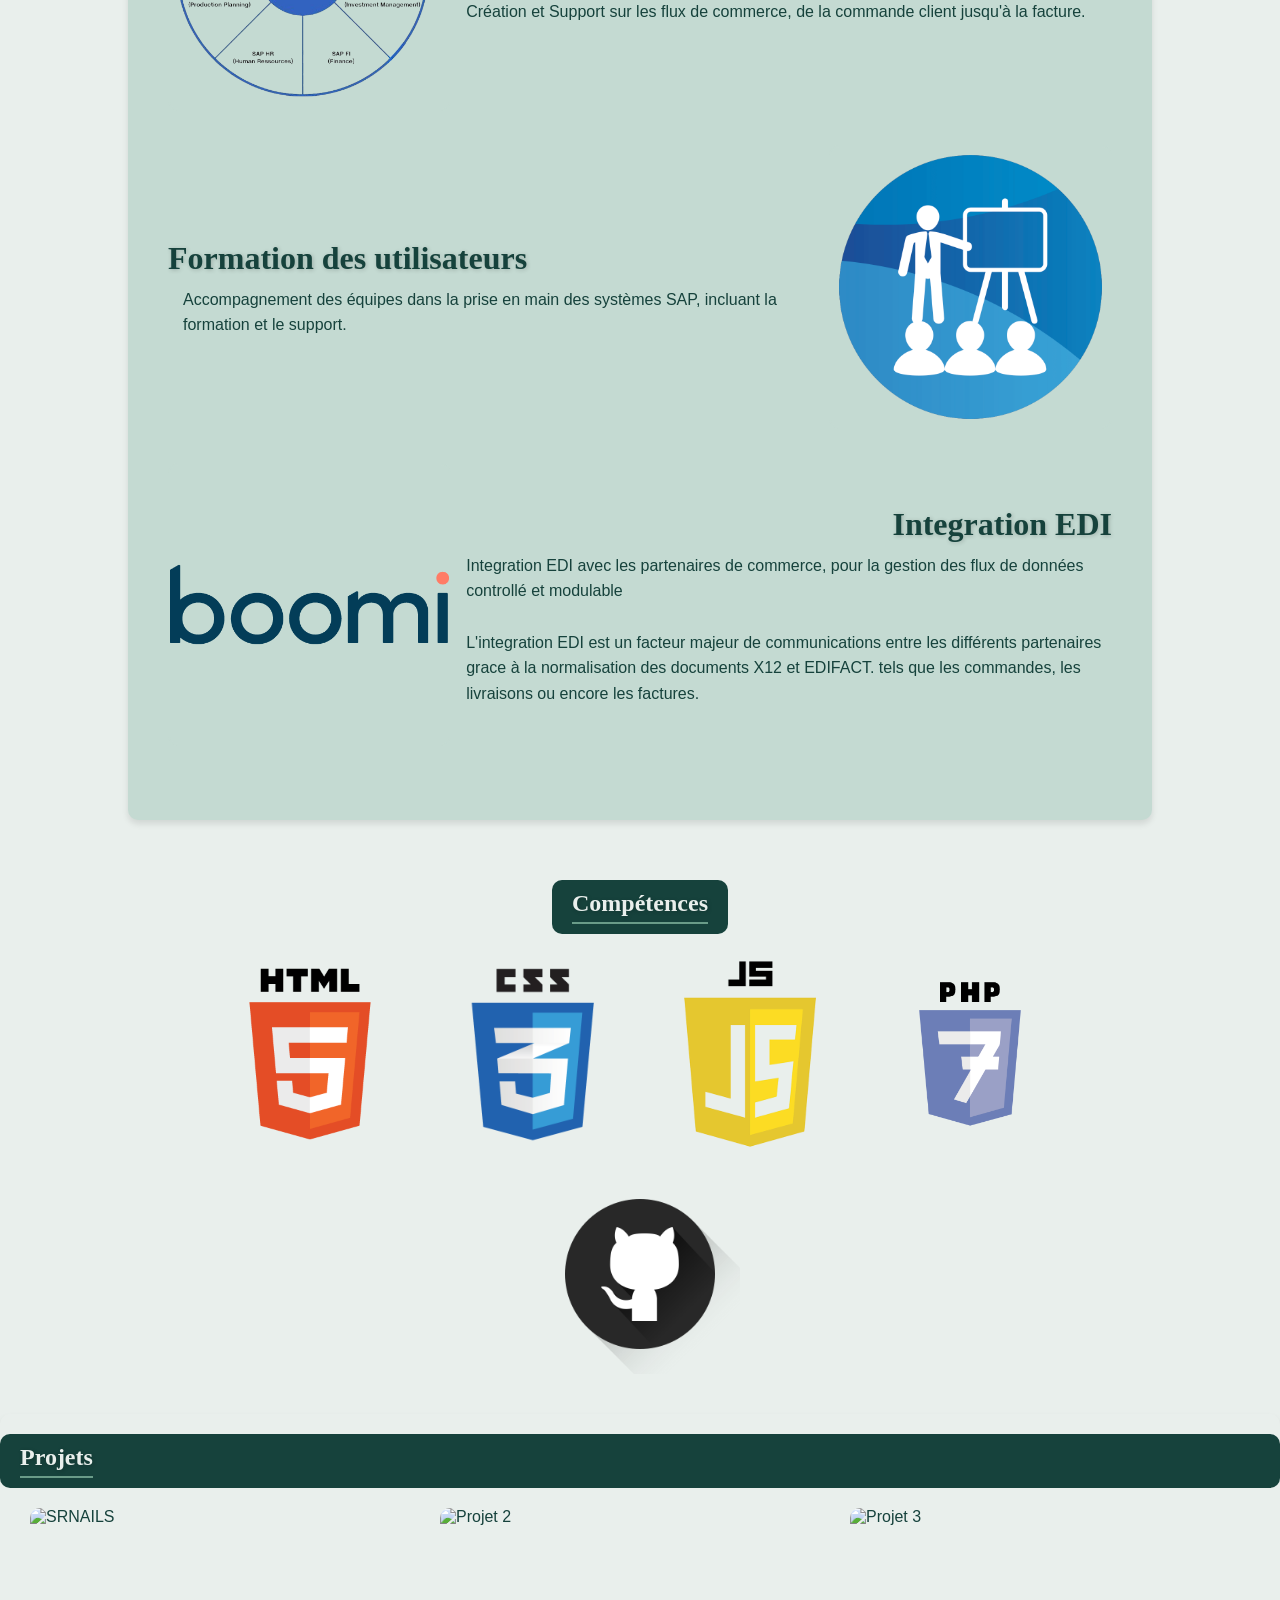
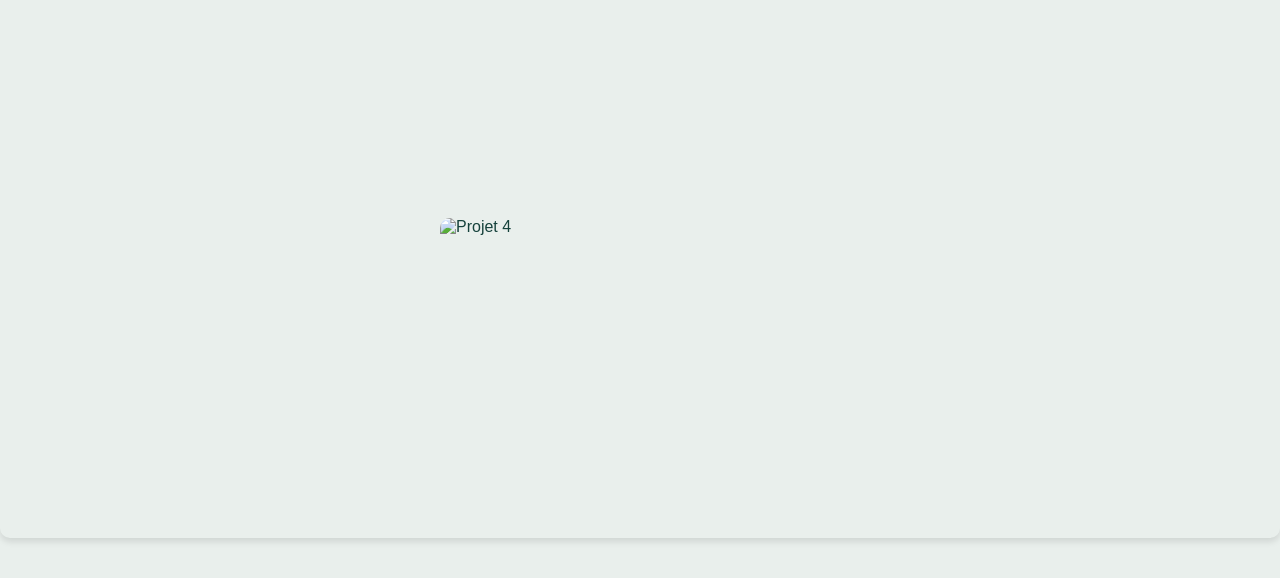
==== commit 05b7a02c: "visual improvment" ====
--- a/index.html
+++ b/index.html
@@ -6,7 +6,7 @@
     <title>Portfolio - Ranga</title>
     <link rel="stylesheet" href="styles/styles.css">
     <script src="https://cdnjs.cloudflare.com/ajax/libs/three.js/r134/three.min.js"></script>
-    <script src="js/script.js" defer></script>
+    <script src="JS/script.js" defer></script>
 </head>
 <body>
     <!-- En-tête avec logo et menu centré -->
@@ -18,7 +18,7 @@
             <ul>
                 <li><a href="#">Accueil</a></li>
                 <li><a href="#">Contact</a></li>
-                <li><a href="#">Blog</a></li>
+                <li><a href="#">Mon CV</a></li>
                 <li><a href="#">Projets</a></li>
             </ul>
         </nav>
@@ -29,7 +29,8 @@
         <ul>
             <li><a href="#about">À propos</a></li>
             <li><a href="#formation">Formation</a></li>
-            <li><a href="#certifications">Certifications</a></li>
+            <li><a href="#skills">Compétences professionnelles</a></li>
+            <li><a href="#certifications">Compétences informatiques</a></li>
             <li><a href="#projects">Projets</a></li>
         </ul>
     </aside>
@@ -72,23 +73,48 @@
         </section>
         <section id="formation">
             <h2>Formation</h2>
-            <p><br><br>
-                Au cours de ma formation en BTS SIO option SLAM, j'ai acquis des compétences variées me permettant d'intervenir sur différents aspects du développement et de la gestion d'applications. Voici un aperçu des compétences techniques que j'ai développées :
-            </p>
-            <br><br>
-            <ul>
-                <li><strong>Développement web et mobile :</strong> Création d'applications dynamiques avec <em>Python, PHP, Java</em> ainsi que des technologies front-end comme <em>HTML, CSS, JavaScript</em>. J'ai également travaillé avec le framework <em>Laravel</em> pour développer des applications web robustes et sécurisées.</li><br><br>
-                <li><strong>Framework Laravel :</strong> Utilisation de <em>Laravel</em> pour le développement d'applications web, y compris la gestion des routes, des middlewares, des contrôleurs, ainsi que l'intégration avec des bases de données via Eloquent ORM.</li><br><br>
-                <li><strong>Gestion de bases de données :</strong> Conception, optimisation et gestion de bases de données relationnelles avec <em>MySQL, PostgreSQL</em>, en utilisant des migrations et des modèles dans Laravel pour une intégration simplifiée.</li><br><br>
-                <li><strong>Sécurité informatique :</strong> Mise en œuvre des meilleures pratiques pour sécuriser les applications web, notamment en utilisant les fonctionnalités de sécurité intégrées de Laravel comme la validation des entrées, l'authentification et la protection CSRF.</li><br><br>
-                <li><strong>Gestion de projet :</strong> Utilisation des méthodologies <em>Agile/Scrum</em> pour le développement collaboratif de projets logiciels, avec une attention particulière portée sur la planification, le suivi et la livraison des projets.</li><br><br>
-                <li><strong>Travail collaboratif :</strong> Utilisation d'outils tels que <em>Git/GitHub</em> pour le contrôle de version, la gestion des branches, et la collaboration en équipe.</li><br><br>
-            </ul>
-            
-            <p>
-                Ces compétences me permettent d'intervenir sur l'ensemble du cycle de vie d'une application, de sa conception à son déploiement, en passant par le développement, les tests, et la sécurisation. Mon objectif est de continuer à renforcer ces compétences tout en explorant de nouvelles technologies comme le <em>Cloud Computing</em> et l'<em>intelligence artificielle</em>.
-            </p>
-        </section>
+            <div class="formations-container">
+                <div class="formation-card" data-detail="#detail-web">
+                    <h3>Développement web et mobile</h3>
+                </div>
+                <div class="formation-card" data-detail="#detail-laravel">
+                    <h3>Framework Laravel</h3>
+                </div>
+                <div class="formation-card" data-detail="#detail-database">
+                    <h3>Gestion de bases de données</h3>
+                </div>
+                <div class="formation-card" data-detail="#detail-security">
+                    <h3>Sécurité informatique</h3>
+                </div>
+                <div class="formation-card" data-detail="#detail-project">
+                    <h3>Gestion de projet</h3>
+                </div>
+                <div class="formation-card" data-detail="#detail-collaboration">
+                    <h3>Travail collaboratif</h3>
+                </div>
+            </div>
+        
+            <!-- Détails cachés -->
+            <div id="detail-web" class="formation-detail">
+                <p>Création d'applications dynamiques avec <em>Python, PHP, Java</em> ainsi que des technologies front-end comme <em>HTML, CSS, JavaScript</em>. J'ai également travaillé avec le framework <em>Laravel</em> pour développer des applications web robustes et sécurisées.</p>
+            </div>
+            <div id="detail-laravel" class="formation-detail">
+                <p>Utilisation de <em>Laravel</em> pour le développement d'applications web, y compris la gestion des routes, des middlewares, des contrôleurs, ainsi que l'intégration avec des bases de données via Eloquent ORM.</p>
+            </div>
+            <div id="detail-database" class="formation-detail">
+                <p>Conception, optimisation et gestion de bases de données relationnelles avec <em>MySQL, PostgreSQL</em>, en utilisant des migrations et des modèles dans Laravel pour une intégration simplifiée.</p>
+            </div>
+            <div id="detail-security" class="formation-detail">
+                <p>Mise en œuvre des meilleures pratiques pour sécuriser les applications web, notamment en utilisant les fonctionnalités de sécurité intégrées de Laravel comme la validation des entrées, l'authentification et la protection CSRF.</p>
+            </div>
+            <div id="detail-project" class="formation-detail">
+                <p>Utilisation des méthodologies <em>Agile/Scrum</em> pour le développement collaboratif de projets logiciels, avec une attention particulière portée sur la planification, le suivi et la livraison des projets.</p>
+            </div>
+            <div id="detail-collaboration" class="formation-detail">
+                <p>Utilisation d'outils tels que <em>Git/GitHub</em> pour le contrôle de version, la gestion des branches, et la collaboration en équipe.</p>
+            </div>
+        </section>
+        
         <section id="skills">
             <h2>Compétences professionnelles</h2>
             <div class="skills-item">
--- a/styles/styles.css
+++ b/styles/styles.css
@@ -11,27 +11,49 @@
 body {
     font-family: 'Arial', sans-serif;
     overflow-x: hidden;
-    background-color: #f0f0f0;
-    color: #333;
-}
-
-/* En-tête amélioré */
+    background-color: #E9EFEC; /* Couleur de fond */
+    color: #16423C; /* Couleur principale du texte */
+}
+
+/* Canvas en arrière-plan */
+canvas#background {
+    position: fixed;
+    top: 0;
+    left: 0;
+    width: 100vw;
+    height: 100vh;
+    z-index: -1; /* Toujours derrière le contenu */
+    pointer-events: none; /* Empêche toute interaction avec le canvas */
+    background-color: transparent; /* Assurez-vous qu'il n'a pas de couleur de fond par défaut */
+}
+
+h1, h2, h3 {
+    text-shadow: 1px 1px 4px rgba(0, 0, 0, 0.2);
+    font-family: 'Merriweather', serif;
+}
+
+h2 {
+    border-bottom: 2px solid #6A9C89;
+    display: inline-block;
+    padding-bottom: 5px;
+}
+
+/* En-tête */
 header {
     position: fixed;
     top: 0;
     left: 0;
     width: 100%;
-    background-color: #333;
-    color: #fff;
-    padding: 20px 40px; /* Plus d'espace pour un effet plus grand */
-    z-index: 1000;
+    background-color: #16423C; /* Couleur principale */
+    color: #E9EFEC; /* Texte clair */
+    padding: 20px 40px;
+    z-index: 1000; /* Au-dessus du canvas */
     display: flex;
     align-items: center;
     justify-content: center;
-    box-shadow: 0 4px 6px rgba(0, 0, 0, 0.1);
-}
-
-/* Logo à gauche */
+    box-shadow: 0 4px 8px rgba(0, 0, 0, 0.2);
+}
+
 header .logo {
     position: absolute;
     left: 20px;
@@ -46,13 +68,6 @@
     margin-right: 10px;
 }
 
-/* Menu de navigation centré */
-header nav {
-    display: flex;
-    align-items: center;
-    justify-content: center;
-}
-
 header nav ul {
     display: flex;
     list-style: none;
@@ -66,24 +81,27 @@
 
 header nav ul li a {
     text-decoration: none;
-    color: #fff;
+    color: #E9EFEC; /* Texte clair */
     font-weight: bold;
     transition: color 0.3s;
     font-size: 18px;
 }
 
 header nav ul li a:hover {
-    color: #00ffcc;
-}
-
-/* Bandeau latéral invisible par défaut */
+    color: #C4DAD2;
+    text-decoration: underline;
+    transition: color 0.3s ease, text-decoration 0.3s ease;
+}
+
+
+/* Sidebar */
 #sidebar {
     position: fixed;
     top: 0;
     left: -220px;
     width: 200px;
     height: 100%;
-    background-color: #444;
+    background-color: #6A9C89; /* Couleur secondaire */
     overflow-y: auto;
     transition: left 0.3s ease;
     z-index: 1001;
@@ -104,23 +122,14 @@
 
 #sidebar ul li a {
     text-decoration: none;
-    color: #fff;
+    color: #E9EFEC; /* Texte clair */
     display: block;
     padding: 10px;
 }
 
-canvas#background {
-    position: fixed;
-    top: 0;
-    left: 0;
-    width: 100vw;
-    height: 100vh;
-    z-index: -1;
-}
-
 /* Conteneur principal */
 main {
-    padding-top: 120px;
+    padding-top: 120px; /* Espace pour éviter de cacher le contenu sous l'en-tête */
     margin: 0 auto;
     width: 80%;
     max-width: 5000px;
@@ -129,16 +138,87 @@
 section {
     margin-bottom: 40px;
     padding: 40px;
-    background-color: #fff;
+    background-color: #C4DAD2; /* Couleur de fond des sections */
     border-radius: 10px;
     box-shadow: 0 4px 6px rgba(0, 0, 0, 0.1);
     scroll-margin-top: 100px;
 }
 
+/* Section Formation */
+#formation {
+    padding: 20px;
+    margin-bottom: 40px;
+    background-color: #C4DAD2; /* Fond de la section */
+    border-radius: 10px;
+    box-shadow: 0 4px 6px rgba(0, 0, 0, 0.1);
+}
+
+#formation h2 {
+    text-align: center;
+    font-size: 2rem;
+    color: #16423C; /* Couleur principale */
+    margin-bottom: 20px;
+    border-bottom: 2px solid #6A9C89;
+    padding-bottom: 5px;
+    display: inline-block;
+}
+
+/* Conteneur des cartes */
+.formations-container {
+    display: flex;
+    flex-wrap: wrap;
+    gap: 20px;
+    justify-content: center;
+}
+
+/* Cartes individuelles */
+.formation-card {
+    flex: 1 1 calc(33% - 20px); /* 3 cartes par ligne */
+    background: #E9EFEC;
+    border-radius: 10px;
+    padding: 20px;
+    text-align: center;
+    box-shadow: 0 4px 6px rgba(0, 0, 0, 0.1);
+    cursor: pointer;
+    transition: transform 0.3s, background 0.3s, color 0.3s;
+}
+
+.formation-card:hover {
+    background: #6A9C89; /* Fond au survol */
+    color: #fff; /* Texte blanc au survol */
+    transform: scale(1.05); /* Agrandissement léger */
+}
+
+.formation-card h3 {
+    margin: 0;
+    font-size: 1.2rem;
+    font-weight: bold;
+    color: #16423C;
+}
+
+/* Détails des formations */
+.formation-detail {
+    display: none; /* Caché par défaut */
+    padding: 20px;
+    margin-top: 20px;
+    background: #fff;
+    border-radius: 10px;
+    box-shadow: 0 4px 6px rgba(0, 0, 0, 0.1);
+    opacity: 0;
+    transition: opacity 0.3s ease-in-out;
+}
+
+.formation-detail.active {
+    display: block;
+    opacity: 1; /* Rendu visible */
+}
+
+
+/* Section compétences */
 #skills {
     margin-bottom: 60px;
     padding: 40px;
-    background-color: #ffffff;
+    background-color: #C4DAD2;
     border-radius: 10px;
     box-shadow: 0 4px 6px rgba(0, 0, 0, 0.1);
 }
@@ -148,8 +228,6 @@
     align-items: center;
     justify-content: space-between;
     margin-bottom: 30px;
-    
-    ;
 }
 
 .skills-item.reverse {
@@ -162,9 +240,9 @@
 }
 
 .text h3 {
-    color: #0077cc;
+    color: #16423C; /* Couleur principale */
     margin-bottom: 10px;
-    font-size:xx-large;
+    font-size: xx-large;
 }
 
 .text p {
@@ -176,26 +254,26 @@
 .image {
     width: 30%;
     text-align: center;
-    justify-content: space-around
+    justify-content: space-around;
 }
 
 .image img {
     width: 100%;
     height: auto;
     border-radius: 10px;
+    border: 2px solid #C4DAD2; /* Contour des images */
     transition: transform 0.3s ease;
 }
 
 .image img:hover {
     transform: scale(1.05);
 }
-
 
 /* Section "À propos" */
 #about-me {
     margin-bottom: 40px;
     padding: 40px;
-    background-color: #fff;
+    background-color: #C4DAD2;
     border-radius: 15px;
     box-shadow: 0 4px 6px rgba(0, 0, 0, 0.1);
 }
@@ -204,18 +282,16 @@
     display: flex;
     justify-content: space-around;
     margin-top: 30px;
-    
 }
 
 .image-block {
     position: relative;
     width: 30%;
     max-width: 300px;
-    border-radius: 10px;
+    border-radius: 20%;
     overflow: hidden;
     cursor: pointer;
     transition: transform 0.3s ease;
-    border-radius: 20%;
 }
 
 .image-block:hover {
@@ -225,9 +301,10 @@
 .image-block img {
     width: 100%;
     height: auto;
-    display: block;
+    display: block; 
     transition: filter 0.3s ease;
     object-fit: cover;
+    box-shadow: 0 4px 8px rgba(0, 0, 0, 0.2);
 }
 
 .image-block:hover img {
@@ -239,7 +316,7 @@
     top: 50%;
     left: 50%;
     transform: translate(-50%, -50%);
-    color: #fff;
+    color: #E9EFEC; /* Texte clair */
     font-size: 24px;
     font-weight: bold;
     opacity: 0;
@@ -250,7 +327,6 @@
     opacity: 1;
 }
 
-
 /* Section Certifications */
 #certifications {
     margin-bottom: 40px;
@@ -262,10 +338,11 @@
 
 .certification-header {
     display: inline-block;
-    background-color: #fff;
+    background-color: #16423C; /* Couleur principale */
     padding: 10px 20px;
     border-radius: 10px;
     margin-bottom: 20px;
+    color: #E9EFEC; /* Texte clair */
 }
 
 .certification-gallery {
@@ -273,15 +350,15 @@
     gap: 20px;
     justify-content: center;
     align-items: center;
-    flex-wrap:wrap; /* Empêche le retour à la ligne */
-    overflow-x: auto; /* Permet le défilement horizontal si nécessaire */
+    flex-wrap: wrap;
+    overflow-x: auto;
 }
 
 .certification-item {
     position: relative;
-    width: 200px; /* Taille uniforme */
+    width: 200px;
     height: 200px;
-    flex-shrink: 0; /* Empêche la réduction des éléments */
+    flex-shrink: 0;
     overflow: hidden;
     border-radius: 10px;
     cursor: pointer;
@@ -289,23 +366,22 @@
 }
 
 .certification-item img {
-    width: 200px;
-    height: 200px;
-    object-fit: contain; /* S'assure que l'image s'adapte sans déformation */
+    width: 100%;
+    height: 100%;
+    object-fit: contain;
     transition: filter 0.3s ease;
 }
 
 .certification-item:hover img {
-    filter: blur(2px);
     filter: brightness(50%);
 }
 
-.overlay {
+.certification-item .overlay {
     position: absolute;
     top: 50%;
     left: 50%;
     transform: translate(-50%, -50%);
-    color: #fff;
+    color: #E9EFEC; /* Texte clair */
     font-size: 14px;
     font-weight: bold;
     text-align: center;
@@ -317,25 +393,21 @@
     opacity: 1;
 }
 
-
 /* Section Projets */
-/* Section Projets spécifique */
 #projects {
-    width: 100vw; /* Utilise toute la largeur de la fenêtre */
-    margin-left: calc(-50vw + 50%); /* Aligne la section au centre tout en occupant 100vw */
+    width: 100vw;
+    margin-left: calc(-50vw + 50%);
     margin-bottom: 40px;
     padding: 20px 0;
     background: none;
 }
 
 .project-header {
-    background-color: #fff;
+    background-color: #16423C;
     padding: 10px 20px;
     border-radius: 10px;
     margin-bottom: 20px;
-    margin-left:10%;
-    color: #0077cc;
-    width: fit-content;
+    color: #E9EFEC;
 }
 
 .project-gallery {
@@ -372,7 +444,7 @@
     top: 50%;
     left: 50%;
     transform: translate(-50%, -50%);
-    color: #fff;
+    color: #E9EFEC; /* Texte clair */
     font-size: 14px;
     font-weight: bold;
     text-align: center;
@@ -382,4 +454,17 @@
 
 .project-item:hover .overlay {
     opacity: 1;
-}+}
+
+/* Responsive Design pour les cartes */
+@media (max-width: 768px) {
+    .formation-card {
+        flex: 1 1 calc(50% - 20px); /* 2 cartes par ligne */
+    }
+}
+
+@media (max-width: 480px) {
+    .formation-card {
+        flex: 1 1 100%; /* 1 carte par ligne */
+    }
+}
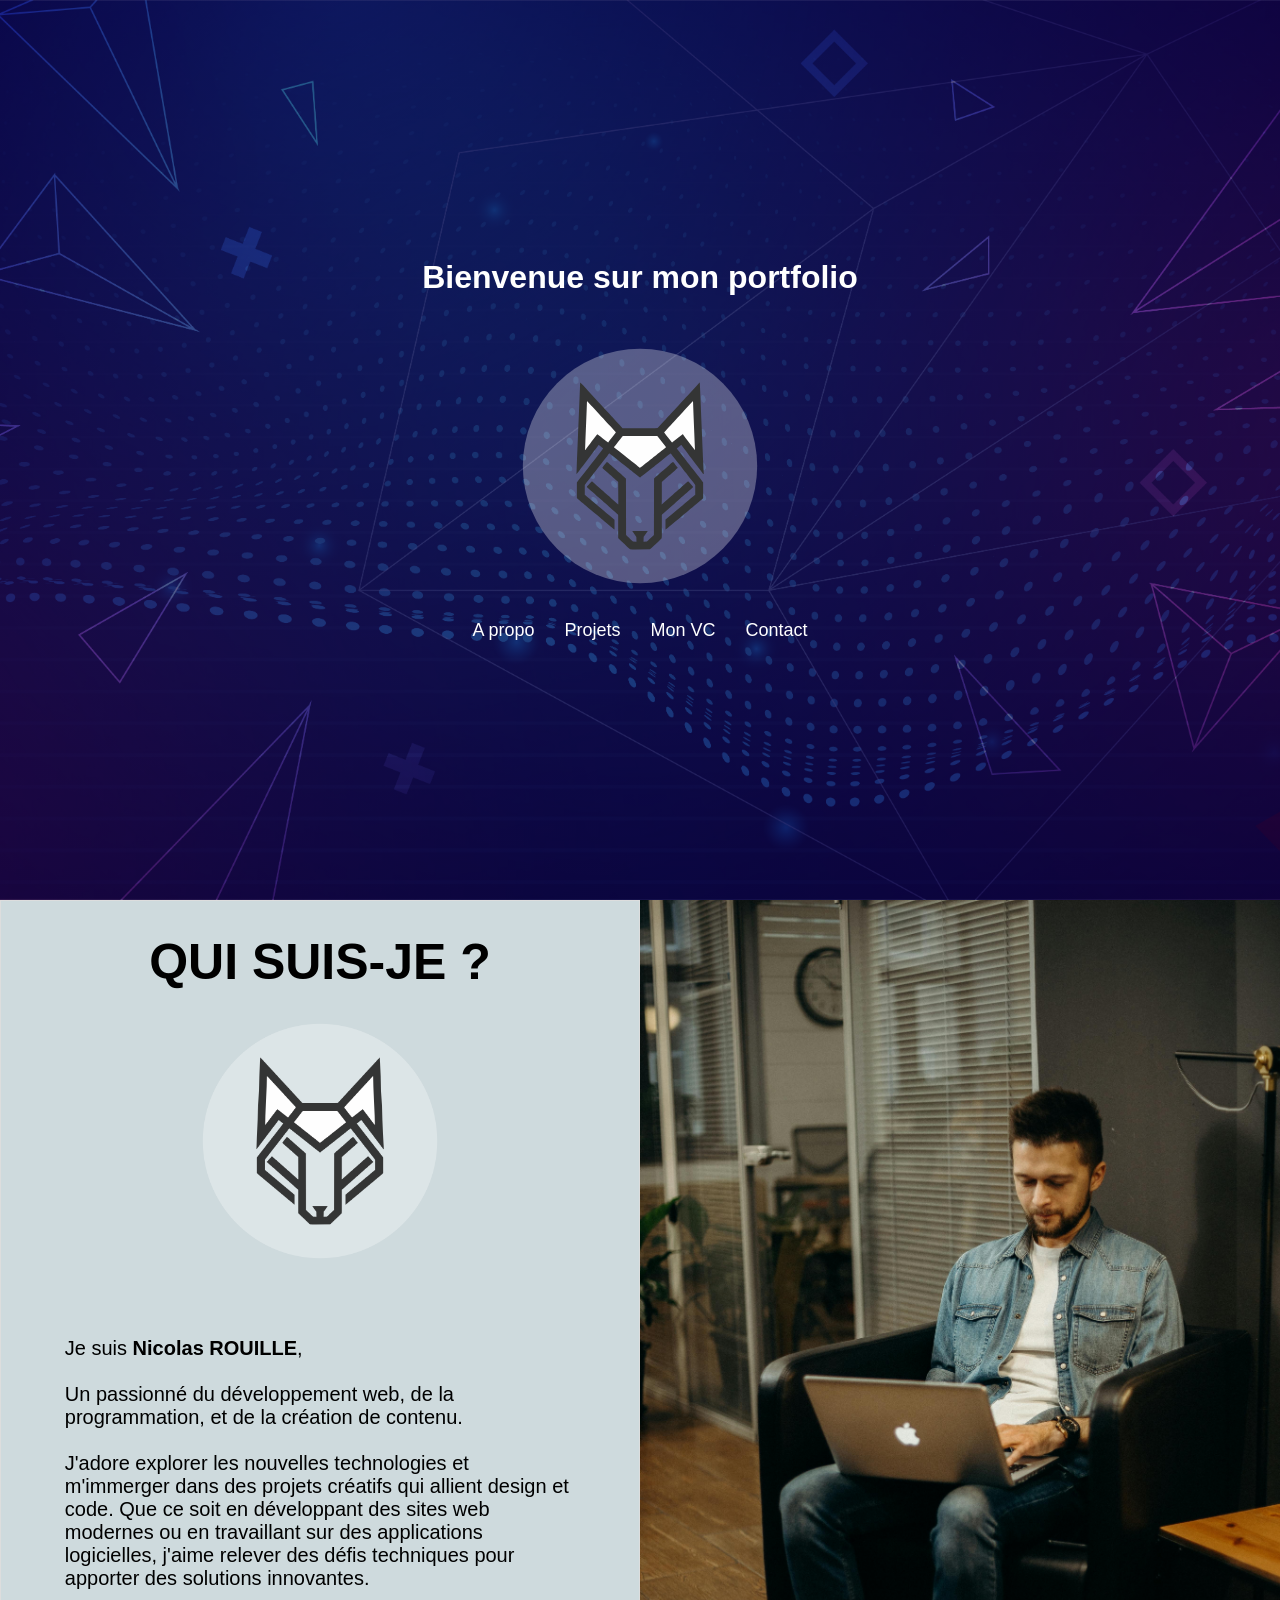
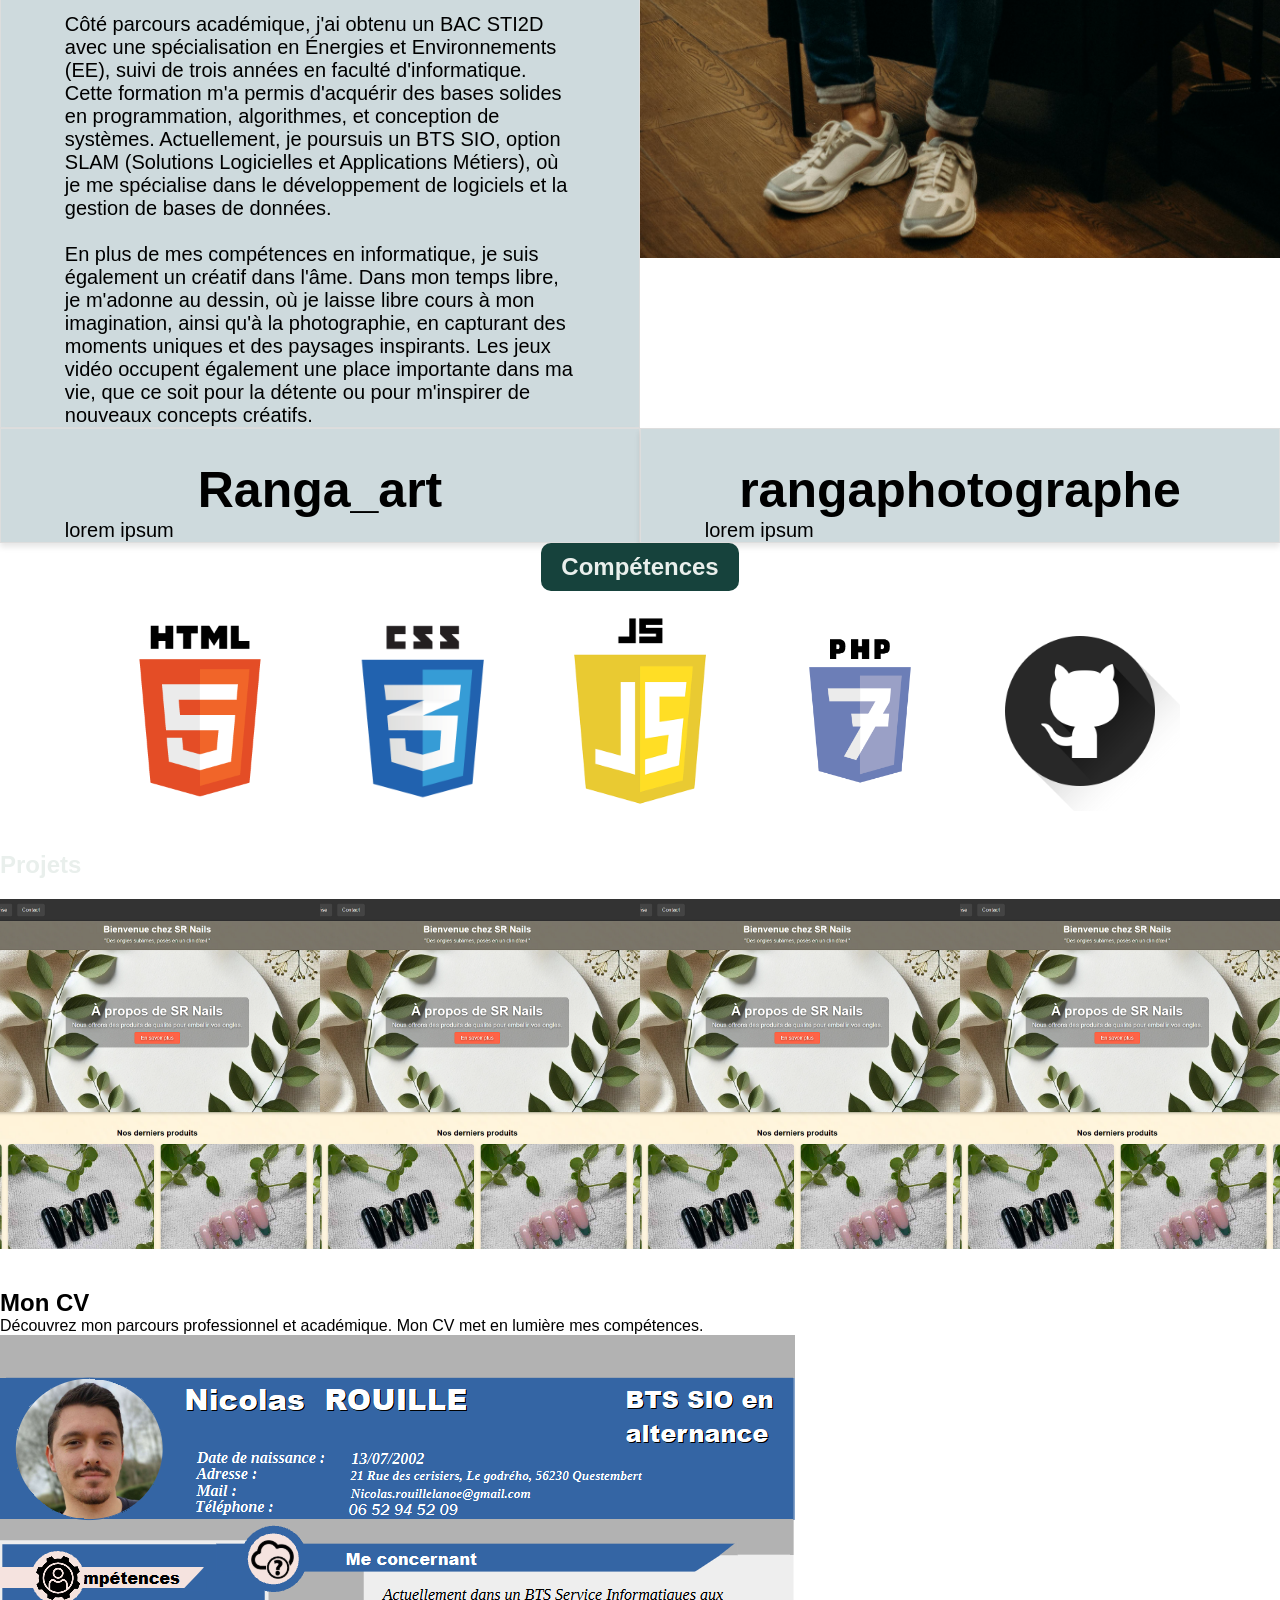
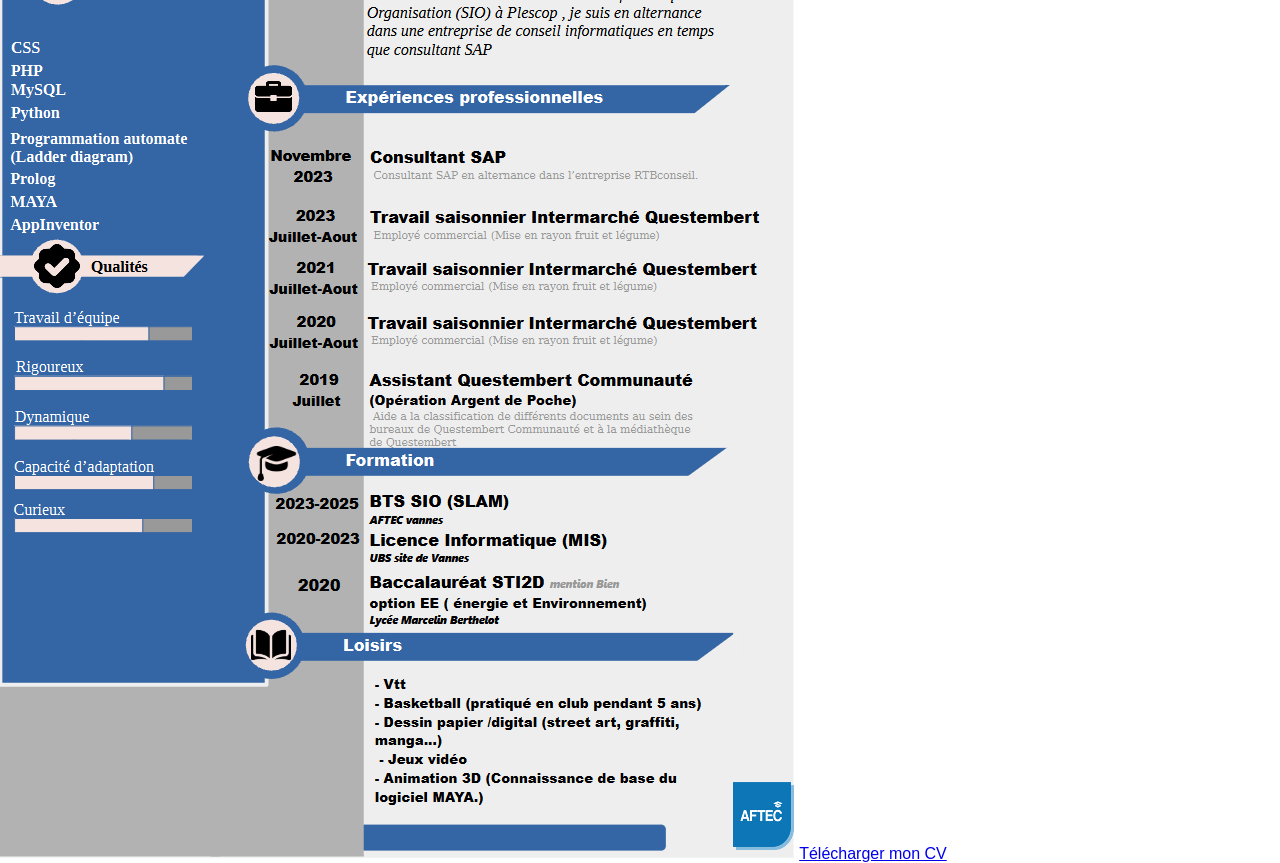
==== commit 44ff48cc: "rework complet" ====
--- a/index.html
+++ b/index.html
@@ -3,166 +3,63 @@
 <head>
     <meta charset="UTF-8">
     <meta name="viewport" content="width=device-width, initial-scale=1.0">
-    <title>Portfolio - Ranga</title>
-    <link rel="stylesheet" href="styles/styles.css">
-    <script src="https://cdnjs.cloudflare.com/ajax/libs/three.js/r134/three.min.js"></script>
-    <script src="JS/script.js" defer></script>
+    <title>Portfolio</title>
+    <link rel="stylesheet" href="src/css/styles.css">
 </head>
 <body>
-    <!-- En-tête avec logo et menu centré -->
-    <header>
-        <div class="logo">
-            <img src="images/logo/photo.jpg" alt="Logo">
+    <!-- Header principal -->
+    <header id="header">
+        <h1 class="header-title">Bienvenue sur mon portfolio</h1>
+        <div class="header-content">
+            <img src="src/images/svg/logo.svg" alt="Logo" class="logo">
+            <nav class="main-menu">
+                <ul>
+                    <li><a href="#A_propo">A propo</a></li>
+                    <li><a href="#">Projets</a></li>
+                    <li><a href="#">Mon VC</a></li>
+                    <li><a href="#">Contact</a></li>
+                </ul>
+            </nav>
         </div>
-        <nav>
-            <ul>
-                <li><a href="#">Accueil</a></li>
-                <li><a href="#">Contact</a></li>
-                <li><a href="#">Mon CV</a></li>
-                <li><a href="#">Projets</a></li>
-            </ul>
-        </nav>
     </header>
 
-    <!-- Bandeau latéral rétractable -->
-    <aside id="sidebar">
-        <ul>
-            <li><a href="#about">À propos</a></li>
-            <li><a href="#formation">Formation</a></li>
-            <li><a href="#skills">Compétences professionnelles</a></li>
-            <li><a href="#certifications">Compétences informatiques</a></li>
-            <li><a href="#projects">Projets</a></li>
-        </ul>
-    </aside>
-
-    <!-- Fond interactif -->
-    <canvas id="background"></canvas>
-
-    <!-- Sections de contenu -->
+    <!-- Contenu principal -->
     <main>
-        <section id="about">
-            <h2>À propos de moi</h2>
-            <p><br><br>
-                Je suis Nicolas Rouillé, un passionné du développement web, de la programmation, et de la création de contenu.<br><br>
-                J'adore explorer les nouvelles technologies et m'immerger dans des projets créatifs qui allient design et code. Que ce soit en développant des sites web modernes ou en travaillant sur des applications logicielles, j'aime relever des défis techniques pour apporter des solutions innovantes.<br><br>
-                Côté parcours académique, j'ai obtenu un BAC STI2D avec une spécialisation en Énergies et Environnements (EE), suivi de trois années en faculté d'informatique. Cette formation m'a permis d'acquérir des bases solides en programmation, algorithmes, et conception de systèmes. Actuellement, je poursuis un BTS SIO, option SLAM (Solutions Logicielles et Applications Métiers), où je me spécialise dans le développement de logiciels et la gestion de bases de données.<br><br>
-                En plus de mes compétences en informatique, je suis également un créatif dans l'âme. Dans mon temps libre, je m'adonne au dessin, où je laisse libre cours à mon imagination, ainsi qu'à la photographie, en capturant des moments uniques et des paysages inspirants. Les jeux vidéo occupent également une place importante dans ma vie, que ce soit pour la détente ou pour m'inspirer de nouveaux concepts créatifs.
-                
-            </p>
-        
-            <!-- Blocs d'images avec effets de flou -->
-            <div class="image-links">
-                <!-- Bloc GitHub -->
-                <a href="https://github.com/RangaTpst" target="_blank" class="image-block">
-                    <img src="images/logo/github.png" alt="GitHub">
-                    <div class="overlay">GitHub</div>
-                </a>
-                <!-- Bloc Dessin -->
-                <a href="https://www.instagram.com/ranga_art/" target="_blank" class="image-block">
-                    <img src="images/logo/ranga_art.jpg" alt="Dessin">
-                    <div class="overlay">Dessin</div>
-                </a>
-                <!-- Bloc Photo -->
-                <a href="https://www.instagram.com/rangaphotographe/" target="_blank" class="image-block">
-                    <img src="images/logo/ranga_photo.jpg" alt="Photo">
-                    <div class="overlay">Photo</div>
-                </a>
-            </div>
-        </section>
-            
-        </section>
-        <section id="formation">
-            <h2>Formation</h2>
-            <div class="formations-container">
-                <div class="formation-card" data-detail="#detail-web">
-                    <h3>Développement web et mobile</h3>
+        <!--accueil, boite de présentation & boite "image"-->
+        <section id="A_propo">
+            <div class="box-container">
+            <!--boite présentation-->
+                <div class="box">
+                    <h3>QUI SUIS-JE ?</h3>
+                    <div class="box_image">
+                        <img src="./src/images/logo.png" alt="logo">
+                    </div>
+                <p><br><br>
+                    Je suis <b>Nicolas ROUILLE</b>,<br><br>
+                    Un passionné du développement web, de la programmation, et de la création de contenu.<br><br>
+                    J'adore explorer les nouvelles technologies et m'immerger dans des projets créatifs qui allient design et code. Que ce soit en développant des sites web modernes ou en travaillant sur des applications logicielles, j'aime relever des défis techniques pour apporter des solutions innovantes.<br><br>
+                    Côté parcours académique, j'ai obtenu un BAC STI2D avec une spécialisation en Énergies et Environnements (EE), suivi de trois années en faculté d'informatique. Cette formation m'a permis d'acquérir des bases solides en programmation, algorithmes, et conception de systèmes. Actuellement, je poursuis un BTS SIO, option SLAM (Solutions Logicielles et Applications Métiers), où je me spécialise dans le développement de logiciels et la gestion de bases de données.<br><br>
+                    En plus de mes compétences en informatique, je suis également un créatif dans l'âme. Dans mon temps libre, je m'adonne au dessin, où je laisse libre cours à mon imagination, ainsi qu'à la photographie, en capturant des moments uniques et des paysages inspirants. Les jeux vidéo occupent également une place importante dans ma vie, que ce soit pour la détente ou pour m'inspirer de nouveaux concepts créatifs.
+                    </p>
                 </div>
-                <div class="formation-card" data-detail="#detail-laravel">
-                    <h3>Framework Laravel</h3>
-                </div>
-                <div class="formation-card" data-detail="#detail-database">
-                    <h3>Gestion de bases de données</h3>
-                </div>
-                <div class="formation-card" data-detail="#detail-security">
-                    <h3>Sécurité informatique</h3>
-                </div>
-                <div class="formation-card" data-detail="#detail-project">
-                    <h3>Gestion de projet</h3>
-                </div>
-                <div class="formation-card" data-detail="#detail-collaboration">
-                    <h3>Travail collaboratif</h3>
-                </div>
-            </div>
-        
-            <!-- Détails cachés -->
-            <div id="detail-web" class="formation-detail">
-                <p>Création d'applications dynamiques avec <em>Python, PHP, Java</em> ainsi que des technologies front-end comme <em>HTML, CSS, JavaScript</em>. J'ai également travaillé avec le framework <em>Laravel</em> pour développer des applications web robustes et sécurisées.</p>
-            </div>
-            <div id="detail-laravel" class="formation-detail">
-                <p>Utilisation de <em>Laravel</em> pour le développement d'applications web, y compris la gestion des routes, des middlewares, des contrôleurs, ainsi que l'intégration avec des bases de données via Eloquent ORM.</p>
-            </div>
-            <div id="detail-database" class="formation-detail">
-                <p>Conception, optimisation et gestion de bases de données relationnelles avec <em>MySQL, PostgreSQL</em>, en utilisant des migrations et des modèles dans Laravel pour une intégration simplifiée.</p>
-            </div>
-            <div id="detail-security" class="formation-detail">
-                <p>Mise en œuvre des meilleures pratiques pour sécuriser les applications web, notamment en utilisant les fonctionnalités de sécurité intégrées de Laravel comme la validation des entrées, l'authentification et la protection CSRF.</p>
-            </div>
-            <div id="detail-project" class="formation-detail">
-                <p>Utilisation des méthodologies <em>Agile/Scrum</em> pour le développement collaboratif de projets logiciels, avec une attention particulière portée sur la planification, le suivi et la livraison des projets.</p>
-            </div>
-            <div id="detail-collaboration" class="formation-detail">
-                <p>Utilisation d'outils tels que <em>Git/GitHub</em> pour le contrôle de version, la gestion des branches, et la collaboration en équipe.</p>
-            </div>
-        </section>
-        
-        <section id="skills">
-            <h2>Compétences professionnelles</h2>
-            <div class="skills-item">
-                <!-- Texte à gauche, image à droite -->
-                <div class="text">
-                    <h3>Consultant SAP S/4HANA et SAP ECC</h3>
-                    <p>Expertise dans l'implémentation et l'optimisation des systèmes SAP pour améliorer les processus métiers des entreprises.</p>
-                </div>
-                <div class="image">
-                    <img src="images/img/SAP_ERP.png" alt="SAP">
-                </div>
-            </div>
-            
-            <div class="skills-item reverse">
-                <!-- Texte à droite, image à gauche -->
-                <div class="text">
-                    <h3>Gestion des processus métier</h3>
-                    <p>Optimisation des flux de travail dans la production, la logistique, et la gestion des clients. Création et Support sur les flux de commerce, de la commande client jusqu'à la facture.</p>
-                </div>
-                <div class="image">
-                    <img src="images/img/SAP_MODULE.png" alt="Gestion de Projet">
-                </div>
-            </div>
-            
-            <div class="skills-item">
-                <!-- Texte à gauche, image à droite -->
-                <div class="text">
-                    <h3>Formation des utilisateurs</h3>
-                    <p>Accompagnement des équipes dans la prise en main des systèmes SAP, incluant la formation et le support.</p>
-                </div>
-                <div class="image">
-                    <img src="images/img/training_sap.png" alt="Formation SAP">
-                </div>
-            </div>
-            <div class="skills-item reverse">
-                <!-- Texte à droite, image à gauche -->
-                <div class="text">
-                    <h3>Integration EDI</h3>
-                    <p>Integration EDI avec les partenaires de commerce, pour la gestion des flux de données controllé et modulable <br><br>
-                    L'integration EDI est un facteur majeur de communications entre les différents partenaires grace à la normalisation des documents X12 et EDIFACT. tels que les commandes, les livraisons ou encore les factures. </p>
-                </div>
-                <div class="image">
-                    <img src="images/img/Boomi-01.png" alt="BOOMI_Logo">
+                <!--boite "image"-->
+                <div class="box_alt">
+                    <img src="src/images/portrait_sample.jpg">
                 </div>
             </div>
         </section>
-        
-        
+        <section id="contact">
+            <div class="box-container">
+                <div class="box">
+                    <h3>Ranga_art</h3>
+                    <p>lorem ipsum</p>
+                </div>
+                <div class="box">
+                    <h3>rangaphotographe</h3>
+                    <p>lorem ipsum</p>
+                </div>
+            </div>
+        </section>
         <section id="certifications">
             <div class="certification-header">
                 <h2>Compétences</h2>
@@ -170,33 +67,31 @@
             <div class="certification-gallery">
                 <!-- Icône 1 -->
                 <div class="certification-item">
-                    <img src="images/logo/logo_html_couleur.png" alt="HTML">
+                    <img src="src/images/logo_html_couleur.png" alt="HTML">
                     <div class="overlay">HTML</div>
                 </div>
                 <!-- Icône 2 -->
                 <div class="certification-item">
-                    <img src="images/logo/logo_css_couleur.png" alt="CSS">
+                    <img src="src/images/logo_css_couleur.png" alt="CSS">
                     <div class="overlay">CSS</div>
                 </div>
                 <!-- Icône 3 -->
                 <div class="certification-item">
-                    <img src="images/logo/logo_js_couleur.png" alt="JS">
+                    <img src="src/images/logo_js_couleur.png" alt="JS">
                     <div class="overlay">JavaScript</div>
                 </div>
                 <!-- Icône 4 -->
                 <div class="certification-item">
-                    <img src="images/logo/logo_PHP_Couleur.png" alt="PHP">
+                    <img src="src/images/logo_PHP_Couleur.png" alt="PHP">
                     <div class="overlay">PHP</div>
                 </div>
                 <!-- Icône 5 -->
                 <div class="certification-item">
-                    <img src="images/logo/githublogo.png" alt="Github">
+                    <img src="src/images/githublogo.png" alt="Github">
                     <div class="overlay">Github</div>
                 </div>
             </div>
         </section>
-        
-        
         <section id="projects">
             <div class="project-header">
                 <h2>Projets</h2>
@@ -204,27 +99,39 @@
             <div class="project-gallery">
                 <!-- Projet 1 -->
                 <div class="project-item">
-                    <img src="images/img/biblio.jpg" alt="SRNAILS">
+                    <img src="src/images/srnails.png" alt="SRNAILS">
                     <div class="overlay">SRnails</div>
                 </div>
                 <!-- Projet 2 -->
                 <div class="project-item">
-                    <img src="images/img/biblio.jpg" alt="Projet 2">
+                    <img src="src/images/srnails.png" alt="Projet 2">
                     <div class="overlay">Projet 2 - Application Mobile</div>
                 </div>
                 <!-- Projet 3 -->
                 <div class="project-item">
-                    <img src="images/img/biblio.jpg" alt="Projet 3">
+                    <img src="src/images/srnails.png" alt="Projet 3">
                     <div class="overlay">Projet 3 - Dashboard</div>
                 </div>
                 <!-- Projet 4 -->
                 <div class="project-item">
-                    <img src="images/img/biblio.jpg" alt="Projet 4">
+                    <img src="src/images/srnails.png" alt="Projet 4">
                     <div class="overlay">Projet 4 - E-commerce</div>
                 </div>
             </div>
         </section>
-        
+        <section id="cv" class="cv-section">
+            <h2>Mon CV</h2>
+            <p>
+                Découvrez mon parcours professionnel et académique. Mon CV met en lumière mes compétences.
+            </p>
+            <div class="cv-container">
+                <img src="src/images/cv-étudiant.png" alt="Aperçu de mon CV" class="cv-image">
+                <a href="src/files/CV_Nicolas_Rouille.pdf" class="cv-button" download>Télécharger mon CV</a>
+            </div>
+        </section>
     </main>
+
+    <!-- JavaScript -->
+    <script src="src/js/script.js"></script>
 </body>
 </html>
--- a/src/css/styles.css
+++ b/src/css/styles.css
@@ -0,0 +1,311 @@
+/* Style général */
+* {
+    margin: 0;
+    padding: 0;
+    font-family: 'Roboto', sans-serif;
+    box-sizing: border-box;
+}
+
+/* section Header */
+
+/* Header principal */
+#header {
+    position: relative;
+    width: 100%;
+    min-height: 100vh; /* Pleine hauteur */
+    background: linear-gradient(rgba(9, 0, 77, 0.65), rgba(9, 0, 77, 0.65)), url('../images/header_background.jpg') no-repeat center center / cover;
+    display: flex;
+    flex-direction: column;
+    align-items: center;
+    justify-content: center;
+    text-align: center;
+}
+
+/* Texte dans le header principal */
+.header-title {
+    font-size: 2rem;
+    color: white;
+    margin-bottom: 20px; /* Espacement entre le texte et le logo */
+    text-align: center;
+}
+
+/* Logo */
+.logo {
+    width: 300px;
+    height: 300px;
+    border-radius: 50%;
+    object-fit: cover;
+    animation: pulse 2s infinite;
+    transition: transform 0.3s ease;
+}
+
+/* Menu principal */
+.main-menu ul {
+    list-style: none;
+    display: flex;
+    gap: 30px; /* Espacement entre les liens */
+    margin: 0;
+    padding: 0;
+}
+
+.main-menu ul li a {
+    color: white;
+    text-decoration: none;
+    font-size: 18px;
+    transition: color 0.3s ease;
+}
+
+.main-menu ul li a:hover {
+    color: #f4a261;
+    text-decoration: underline;
+}
+
+/* Sticky Header */
+#sticky-header {
+    position: fixed;
+    top: 0;
+    width: 100%;
+    height: 70px;
+    background: linear-gradient(rgba(9, 0, 77, 0.65), rgba(9, 0, 77, 0.65)), url('../images/header_background.jpg') no-repeat center center / cover;
+    box-shadow: 0px 4px 6px rgba(0, 0, 0, 0.1);
+    display: flex;
+    align-items: center;
+    justify-content: space-between;
+    padding: 0 20px;
+    z-index: 1000;
+
+    /* Styles pour l'animation */
+    opacity: 0; /* Initialement invisible */
+    transform: translateY(-20px); /* Légèrement en dehors de l'écran */
+    transition: opacity 0.3s ease, transform 0.3s ease; /* Transition fluide */
+}
+/* Logo compact dans le sticky header */
+#sticky-header .logo {
+    margin: 0;
+    width: 50px; /* Taille réduite du logo */
+    height: 50px;
+    object-fit: cover;
+    border-radius: 50%; /* Conserve le style arrondi */
+}
+
+/* Sticky Header visible */
+#sticky-header.visible {
+    opacity: 1; /* Visible */
+    transform: translateY(0); /* Position normale */
+}
+
+/* Sticky Header caché */
+#sticky-header.hidden {
+    opacity: 0; /* Invisible */
+    transform: translateY(-20px); /* En dehors de l'écran */
+}
+
+/* Main */
+
+
+/* Style du conteneur des box */
+.box-container {
+    display: grid;
+    grid-template-columns: repeat(auto-fit, minmax(250px, 1fr)); /* Grille responsive */
+
+}
+
+/* Style des box */
+.box {
+    display:flex;
+    flex-direction: column;
+    background-color: #cedadd;
+    border: 1px solid #ddd;
+    box-shadow: 0 4px 6px rgba(0, 0, 0, 0.1); /* Ombre pour effet de profondeur */
+    transition: transform 0.3s ease, box-shadow 0.3s ease;  
+}
+.box h3 {
+    margin-top: 5%;
+    text-align: center;
+    font-size: 50px;
+}
+.box p {
+    margin: 0 10%;
+    font-size:20px;
+}
+.box_image {
+    display: flex; /* Active le modèle Flexbox */
+    justify-content: center; /* Aligne les éléments horizontalement */
+
+
+}
+.box_image img{
+    max-width: 300px;
+    height: auto; /* Conserve les proportions */
+    align-items: center;
+}
+.box_alt {
+    background: linear-gradient(to left, rgba(255, 255, 255, 0) 0%, white 100%), url('src/images/portrait_sample.jpg') no-repeat center center / cover;
+    max-width: 100%; /* Taille maximale de la box */
+    margin: 0 auto; /* Centre la box horizontalement */
+    overflow: hidden; /* Cache tout dépassement de l'image */
+}
+
+
+.box_alt img {
+    width: 100%; /* L'image prend 100% de la largeur de la box */
+    height: auto; /* Garde les proportions de l'image */
+    display: block; /* Évite les marges indésirables */
+    margin: 0 auto; /* Centre l'image horizontalement */
+    color: #00000000;
+}
+
+
+/* Effet au survol */
+.box:hover {    
+    box-shadow: 0 6px 12px rgba(0, 0, 0, 0.2); /* Accentuation de l'ombre */
+}
+
+/* Section Certifications */
+#certifications {
+    margin-bottom: 40px;
+    padding: 0;
+    text-align: center;
+    background: none;
+    box-shadow: none;
+}
+
+.certification-header {
+    display: inline-block;
+    background-color: #16423C; /* Couleur principale */
+    padding: 10px 20px;
+    border-radius: 10px;
+    margin-bottom: 20px;
+    color: #E9EFEC; /* Texte clair */
+}
+
+.certification-gallery {
+    display: flex;
+    gap: 20px;
+    justify-content: center;
+    align-items: center;
+    flex-wrap: wrap;
+    overflow-x: auto;
+}
+
+.certification-item {
+    position: relative;
+    width: 200px;
+    height: 200px;
+    flex-shrink: 0;
+    overflow: hidden;
+    border-radius: 10px;
+    cursor: pointer;
+    transition: transform 0.3s ease;
+}
+
+.certification-item img {
+    width: 100%;
+    height: 100%;
+    object-fit: contain;
+    transition: filter 0.3s ease;
+}
+
+.certification-item:hover img {
+    filter: brightness(50%);
+}
+
+.certification-item .overlay {
+    position: absolute;
+    top: 50%;
+    left: 50%;
+    transform: translate(-50%, -50%);
+    color: #E9EFEC; /* Texte clair */
+    font-size: 14px;
+    font-weight: bold;
+    text-align: center;
+    opacity: 0;
+    transition: opacity 0.3s ease;
+}
+
+.certification-item:hover .overlay {
+    opacity: 1;
+}
+
+/* Section Projets */
+#projects {
+    width: 100%;
+    margin-bottom: 40px;
+    background: none;
+}
+
+.project-header {
+
+    margin-bottom: 20px;
+    color: #E9EFEC;
+}
+
+.project-gallery {
+    display: flex;
+    flex-wrap: wrap;
+    justify-content: center;
+}
+
+.project-item {
+    position: relative;
+    width: 25%;
+    height: 350px;
+    overflow: hidden;
+    cursor: pointer;
+    transition: transform 0.3s ease, filter 0.3s ease;
+}
+
+.project-item img {
+    width: 100%;
+    height: 100%;
+    object-fit: cover;
+    transition: filter 0.3s ease;
+}
+
+.project-item:hover img {
+    filter: brightness(70%);
+    transform: scale(1.05);
+}
+
+.project-item .overlay {
+    position: absolute;
+    top: 50%;
+    left: 50%;
+    transform: translate(-50%, -50%);
+    color: #E9EFEC; /* Texte clair */
+    font-size: 14px;
+    font-weight: bold;
+    text-align: center;
+    opacity: 0;
+    transition: opacity 0.3s ease;
+}
+
+.project-item:hover .overlay {
+    opacity: 1;
+}
+
+/* Animation continue pour le logo */
+@keyframes pulse {
+    0%, 100% {
+        transform: scale(1); /* Taille normale */
+    }
+    50% {
+        transform: scale(1.1); /* Légèrement agrandi */
+    }
+}
+
+/* Responsivité (petits écrans) */
+@media (max-width: 768px) {
+    .main-menu ul {
+        flex-direction: column; /* Menu en colonne sur mobile */
+        gap: 15px;
+    }
+
+    .main-menu ul li a {
+        font-size: 20px; /* Taille légèrement augmentée pour une meilleure lisibilité */
+    }
+
+    #sticky-header .main-menu ul {
+        flex-direction: row; /* Garde le menu horizontal dans le bandeau sticky */
+    }
+}
